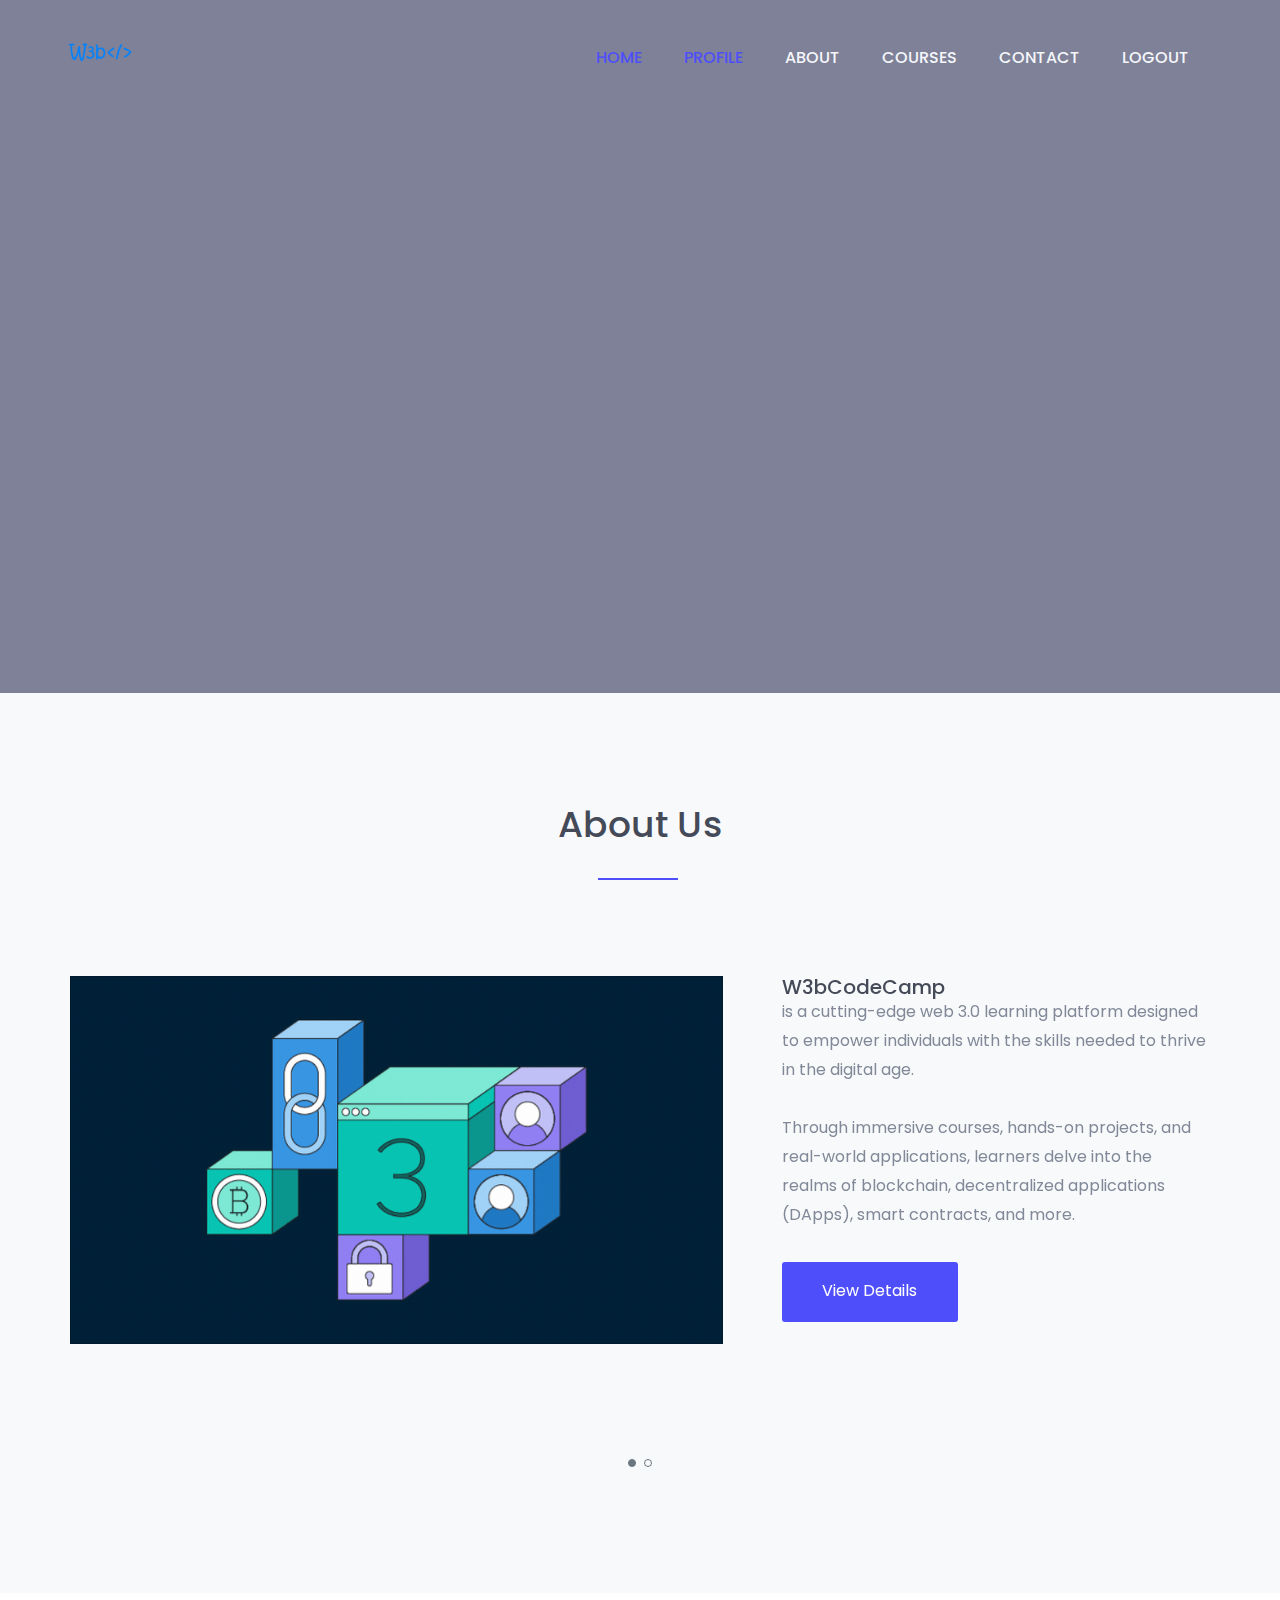
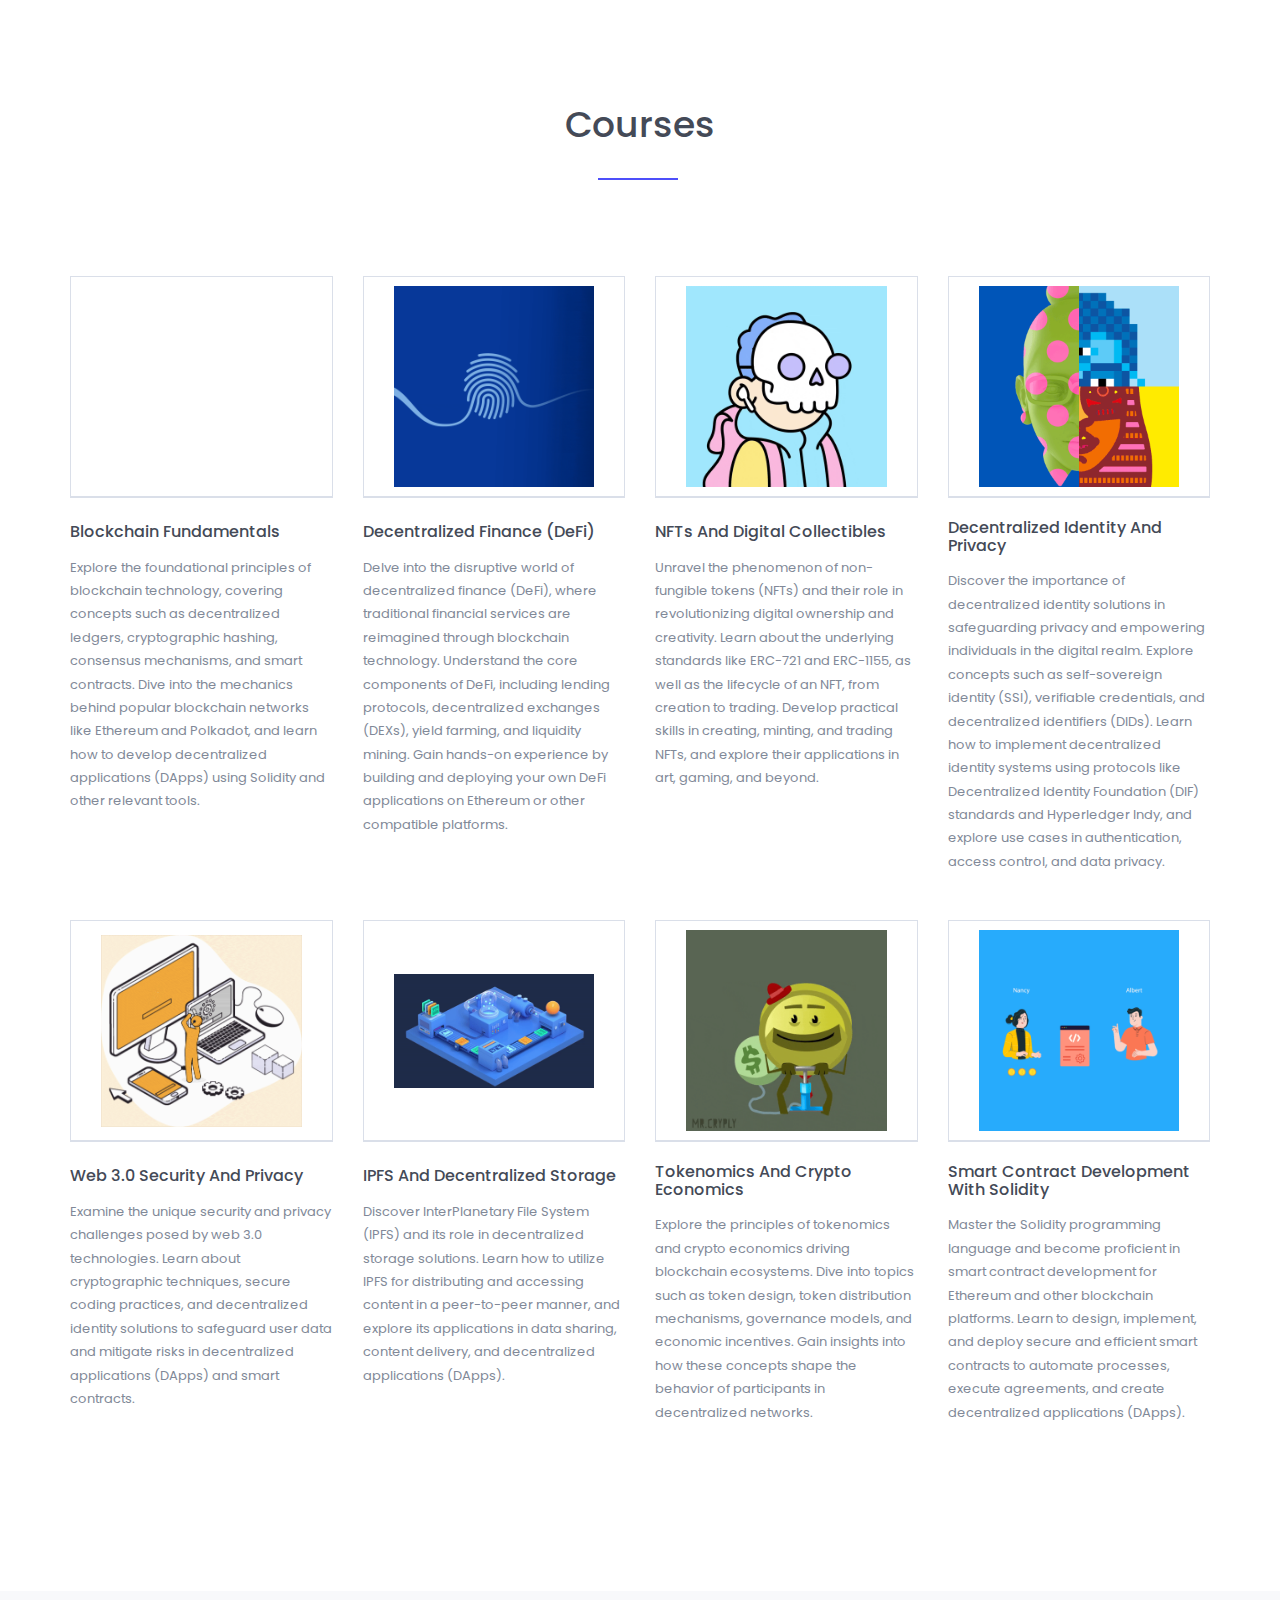
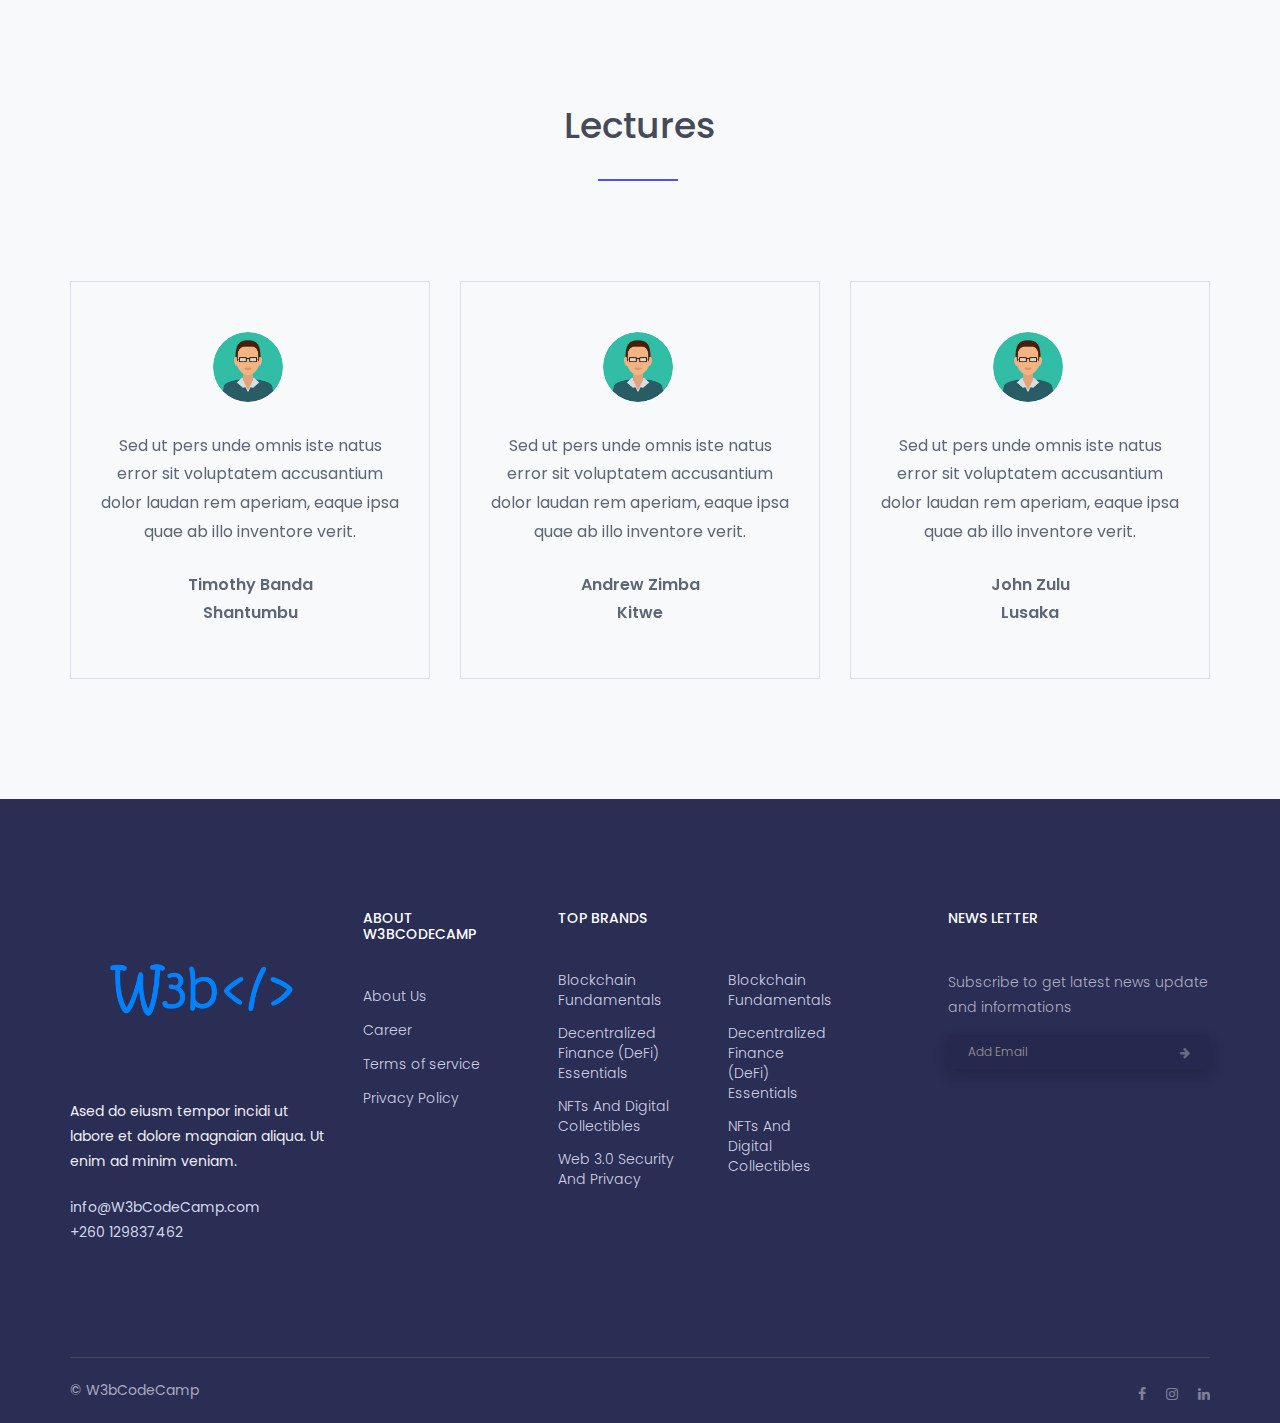
==== index.html @ 3a667bfb "first commit" ====
<!doctype html>
<html class="no-js" lang="en">

    <head>
        <!-- meta data -->
        <meta charset="utf-8">
        <meta http-equiv="X-UA-Compatible" content="IE=edge">
        <meta name="viewport" content="width=device-width, initial-scale=1">
        <!-- The above 3 meta tags *must* come first in the head; any other head content must come *after* these tags -->

        <!--font-family-->
		<link href="https://fonts.googleapis.com/css?family=Poppins:100,100i,200,200i,300,300i,400,400i,500,500i,600,600i,700,700i,800,800i,900,900i" rel="stylesheet">

		<link href="https://fonts.googleapis.com/css?family=Rufina:400,700" rel="stylesheet">
        
        <!-- title of site -->
        <title>CarVilla</title>

        <!-- For favicon png -->
		<link rel="shortcut icon" type="image/icon" href="assets/logo/favicon.png"/>
       
        <!--font-awesome.min.css-->
        <link rel="stylesheet" href="assets/css/font-awesome.min.css">

        <!--linear icon css-->
		<link rel="stylesheet" href="assets/css/linearicons.css">

        <!--flaticon.css-->
		<link rel="stylesheet" href="assets/css/flaticon.css">

		<!--animate.css-->
        <link rel="stylesheet" href="assets/css/animate.css">

        <!--owl.carousel.css-->
        <link rel="stylesheet" href="assets/css/owl.carousel.min.css">
		<link rel="stylesheet" href="assets/css/owl.theme.default.min.css">
		
        <!--bootstrap.min.css-->
        <link rel="stylesheet" href="assets/css/bootstrap.min.css">
		
		<!-- bootsnav -->
		<link rel="stylesheet" href="assets/css/bootsnav.css" >	
        
        <!--style.css-->
        <link rel="stylesheet" href="assets/css/style.css">
        
        <!--responsive.css-->
        <link rel="stylesheet" href="assets/css/responsive.css">

    </head>
	
	<body>
	
		<div id="loading">
			<img src="images/load.gif" alt="Loading Spinner">
		  </div>
		  <div id="content" style="display:none;">

		<!--welcome-hero start -->
		<section id="home" class="welcome-hero">

			<!-- top-area Start -->
			<div class="top-area">
				<div class="header-area">
					<!-- Start Navigation -->
				    <nav class="navbar navbar-default bootsnav  navbar-sticky navbar-scrollspy"  data-minus-value-desktop="70" data-minus-value-mobile="55" data-speed="1000">

				        <div class="container">

				            <!-- Start Header Navigation -->
				            <div class="navbar-header">
				                <button type="button" class="navbar-toggle" data-toggle="collapse" data-target="#navbar-menu">
				                    <i class="fa fa-bars"></i>
				                </button>
				                <a class="navbar-brand" href="index.html"><img src="images/Logo.png" style="width:90px; position: relative; bottom: 20px;"></a>

				            </div><!--/.navbar-header-->
				            <!-- End Header Navigation -->

				            <!-- Collect the nav links, forms, and other content for toggling -->
				            <div class="collapse navbar-collapse menu-ui-design" id="navbar-menu">
				                <ul class="nav navbar-nav navbar-right" data-in="fadeInDown" data-out="fadeOutUp">
				                    <li class=" scroll active"><a href="#home">Home</a></li>
				                    <li class=" scroll active"><a href="#">Profile</a></li>
									<li class="scroll"><a href="#about">About</a></li>
				                    <li class="scroll"><a href="#courses">Courses</a></li>
				                    <li class="scroll"><a href="#contact">Contact</a></li>
				                    <li class="scroll"><a href="#">Logout</a></li>
				                </ul><!--/.nav -->
				            </div><!-- /.navbar-collapse -->
				        </div><!--/.container-->
				    </nav><!--/nav-->
				    <!-- End Navigation -->
				</div><!--/.header-area-->
			    <div class="clearfix"></div>

			</div><!-- /.top-area-->
			<!-- top-area End -->

			<div class="container">
				<div class="welcome-hero-txt">
					<h2>Welcome to W3bCodeCamp</h2>
					<p>
					 your gateway to mastering web 3.0 technologies. Dive into the future of the internet with our immersive courses and hands-on projects. Get ready to unlock your potential and shape the digital landscape of tomorrow!
					</p>
					<button class="welcome-btn" onclick="window.location.href='#'">contact us</button>
				</div>
			</div>

			
		</section><!--/.welcome-hero-->
		<!--welcome-hero end -->

		

		<!--about us start -->
		<section id="about" class="new-cars">
			<div class="container">
				<div class="section-header">
					<h2>About Us</h2>
				</div><!--/.section-header-->
				<div class="new-cars-content">
					<div class="owl-carousel owl-theme" id="new-cars-carousel">
						<div class="new-cars-item">
							<div class="single-new-cars-item">
								<div class="row">
									<div class="col-md-7 col-sm-12">
										<div class="new-cars-img">
											<img src="images/block.gif" alt="img"/>
										</div><!--/.new-cars-img-->
									</div>
									<div class="col-md-5 col-sm-12">
										<div class="new-cars-txt">
											<h2>W3bCodeCamp</h2>
											<p>
												is a cutting-edge web 3.0 learning platform designed to empower individuals with the skills needed to thrive in the digital age.  
											</p>
											<p class="new-cars-para2">
											Through immersive courses, hands-on projects, and real-world applications, learners delve into the realms of blockchain, decentralized applications (DApps), smart contracts, and more.
											</p>
											<button class="welcome-btn new-cars-btn" onclick="window.location.href='#'">
												view details
											</button>
										</div><!--/.about-txt-->	
									</div><!--/.col-->
								</div><!--/.row-->
							</div><!--/.about-item-->
						</div><!--/.about-item-->
						<div class="new-cars-item">
							<div class="single-new-cars-item">
								<div class="row">
									<div class="col-md-7 col-sm-12">
										<div class="new-cars-img">
											<img src="images/info.gif" alt="img"/>
										</div><!--/.new-cars-img-->
									</div>
									<div class="col-md-5 col-sm-12">
										<div class="new-cars-txt">
											<h2><a href="#">W3bCodeCamp</a></h2>
											<p>
												Our interactive approach fosters creativity, critical thinking, and collaboration, enabling students to master the technologies shaping the future of the internet. 	
											</p>
											<p class="new-cars-para2">
												Join us at W3bCodeCamp and embark on a transformative journey towards becoming a proficient web 3.0 developer."	
											</p>
											<button class="welcome-btn new-cars-btn" onclick="window.location.href='#'">
												view details
											</button>
										</div><!--/.new-cars-txt-->	
									</div><!--/.col-->
								</div><!--/.row-->	
							</div><!--/.single-new-cars-item-->
						</div><!--/.new-cars-item-->
						
				</div><!--/.new-cars-content-->
			</div><!--/.container-->

		</section><!--/.new-cars-->
		<!--about end -->

		<!--featured-cars start -->
		<section id="courses" class="featured-cars">
			<div class="container">
				<div class="section-header">
					<h2>Courses</h2>
				</div><!--/.section-header-->
				<div class="featured-cars-content">
					<div class="row">
						<div class="col-lg-3 col-md-4 col-sm-6">
							<div class="single-featured-cars">
								<div class="featured-img-box">
									<div class="featured-cars-img">
										<img src="images/blockchain.gif" alt="">
									</div>
									
								</div>
								<div class="featured-cars-txt">
									<h2><a href="#">Blockchain Fundamentals</a></h2>
									<!-- <h3>k2000</h3> -->
									<p>
										Explore the foundational principles of blockchain technology, covering concepts such as decentralized ledgers, cryptographic hashing, consensus mechanisms, and smart contracts. Dive into the mechanics behind popular blockchain networks like Ethereum and Polkadot, and learn how to develop decentralized applications (DApps) using Solidity and other relevant tools.
									</p>
								</div>
							</div>
						</div>
						<div class="col-lg-3 col-md-4 col-sm-6">
							<div class="single-featured-cars">
								<div class="featured-img-box">
									<div class="featured-cars-img">
										<img src="images/fin.gif" alt="cars">
									</div>
								</div>
								<div class="featured-cars-txt">
									<h2><a href="#">Decentralized Finance (DeFi)</a></h2>
									<!-- <h3>k2000</h3> -->
									<p>
										Delve into the disruptive world of decentralized finance (DeFi), where traditional financial services are reimagined through blockchain technology. Understand the core components of DeFi, including lending protocols, decentralized exchanges (DEXs), yield farming, and liquidity mining. Gain hands-on experience by building and deploying your own DeFi applications on Ethereum or other compatible platforms.
									</p>
								</div>
							</div>
						</div>
						<div class="col-lg-3 col-md-4 col-sm-6">
							<div class="single-featured-cars">
								<div class="featured-img-box">
									<div class="featured-cars-img">
										<img src="images/giphy.gif" alt="">
									</div>
									
								</div>
								<div class="featured-cars-txt">
									<h2><a href="#">NFTs and Digital Collectibles</a></h2>
									<!-- <h3>k1250</h3> -->
									<p>
										Unravel the phenomenon of non-fungible tokens (NFTs) and their role in revolutionizing digital ownership and creativity. Learn about the underlying standards like ERC-721 and ERC-1155, as well as the lifecycle of an NFT, from creation to trading. Develop practical skills in creating, minting, and trading NFTs, and explore their applications in art, gaming, and beyond.
									</p>
								</div>
							</div>
						</div>
						<div class="col-lg-3 col-md-4 col-sm-6">
							<div class="single-featured-cars">
								<div class="featured-img-box">
									<div class="featured-cars-img">
										<img src="images/identity.gif" alt="">
									</div>
									
								</div>
								<div class="featured-cars-txt">
									<h2><a href="#">Decentralized Identity and Privacy</a></h2>
									<!-- <h3>k900</h3> -->
									<p>
										Discover the importance of decentralized identity solutions in safeguarding privacy and empowering individuals in the digital realm. Explore concepts such as self-sovereign identity (SSI), verifiable credentials, and decentralized identifiers (DIDs). Learn how to implement decentralized identity systems using protocols like Decentralized Identity Foundation (DIF) standards and Hyperledger Indy, and explore use cases in authentication, access control, and data privacy.
									</p>
								</div>
							</div>
						</div>
					</div>
					<div class="row">
						<div class="col-lg-3 col-md-4 col-sm-6">
							<div class="single-featured-cars">
								<div class="featured-img-box">
									<div class="featured-cars-img">
										<img src="images/websec.gif" alt="">
									</div>
								</div>
								<div class="featured-cars-txt">
									<h2><a href="#">Web 3.0 Security and Privacy</a></h2>
									<!-- <h3>k2000</h3> -->
									<p>
										Examine the unique security and privacy challenges posed by web 3.0 technologies. Learn about cryptographic techniques, secure coding practices, and decentralized identity solutions to safeguard user data and mitigate risks in decentralized applications (DApps) and smart contracts.
									</p>
								</div>
							</div>
						</div>
						<div class="col-lg-3 col-md-4 col-sm-6">
							<div class="single-featured-cars">
								<div class="featured-img-box">
									<div class="featured-cars-img">
										<img src="images/storage.gif" alt="">
									</div>
									</div>
								<div class="featured-cars-txt">
									<h2><a href="#">IPFS and Decentralized Storage</a></h2>
									<!-- <h3>k4800</h3> -->
									<p>
										Discover InterPlanetary File System (IPFS) and its role in decentralized storage solutions. Learn how to utilize IPFS for distributing and accessing content in a peer-to-peer manner, and explore its applications in data sharing, content delivery, and decentralized applications (DApps).
									</p>
								</div>
							</div>
						</div>
						<div class="col-lg-3 col-md-4 col-sm-6">
							<div class="single-featured-cars">
								<div class="featured-img-box">
									<div class="featured-cars-img">
										<img src="images/tok.gif" alt="">
									</div>
			
								</div>
								<div class="featured-cars-txt">
									<h2><a href="#">Tokenomics and Crypto Economics</a></h2>
									<!-- <h3>k4000</h3> -->
									<p>
										Explore the principles of tokenomics and crypto economics driving blockchain ecosystems. Dive into topics such as token design, token distribution mechanisms, governance models, and economic incentives. Gain insights into how these concepts shape the behavior of participants in decentralized networks.
									</p>
								</div>
							</div>
						</div>
						<div class="col-lg-3 col-md-4 col-sm-6">
							<div class="single-featured-cars">
								<div class="featured-img-box">
									<div class="featured-cars-img">
										<img src="images/smart.gif" alt="">
									</div>
					
								</div>
								<div class="featured-cars-txt">
									<h2><a href="#">Smart Contract Development with Solidity</a></h2>
									<!-- <h3>k700</h3> -->
									<p>
										Master the Solidity programming language and become proficient in smart contract development for Ethereum and other blockchain platforms. Learn to design, implement, and deploy secure and efficient smart contracts to automate processes, execute agreements, and create decentralized applications (DApps).
									</p>
								</div>
							</div>
						</div>
					</div>
				</div>
			</div><!--/.container-->

		</section><!--/.featured-cars-->
		<!--featured-cars end -->

		<!-- clients-say strat -->
		<section id="clients-say"  class="clients-say">
			<div class="container">
				<div class="section-header">
					<h2>Lectures</h2>
				</div><!--/.section-header-->
				<div class="row">
					<div class="owl-carousel testimonial-carousel">
						<div class="col-sm-3 col-xs-12">
							<div class="single-testimonial-box">
								<div class="testimonial-description">
									<div class="testimonial-info">
										<div class="testimonial-img">
											<img src="images/dummy_teacher.jpg" alt="" />
										</div><!--/.testimonial-img-->
									</div><!--/.testimonial-info-->
									<div class="testimonial-comment">
										<p>
											Sed ut pers unde omnis iste natus error sit voluptatem accusantium dolor laudan rem aperiam, eaque ipsa quae ab illo inventore verit. 
										</p>
									</div><!--/.testimonial-comment-->
									<div class="testimonial-person">
										<h2><a href="#">Timothy Banda</a></h2>
										<h4>Shantumbu</h4>
									</div><!--/.testimonial-person-->
								</div><!--/.testimonial-description-->
							</div><!--/.single-testimonial-box-->
						</div><!--/.col-->
						<div class="col-sm-3 col-xs-12">
							<div class="single-testimonial-box">
								<div class="testimonial-description">
									<div class="testimonial-info">
										<div class="testimonial-img">
											<img src="images/dummy_teacher.jpg" alt="" />
										</div><!--/.testimonial-img-->
									</div><!--/.testimonial-info-->
									<div class="testimonial-comment">
										<p>
											Sed ut pers unde omnis iste natus error sit voluptatem accusantium dolor laudan rem aperiam, eaque ipsa quae ab illo inventore verit. 
										</p>
									</div><!--/.testimonial-comment-->
									<div class="testimonial-person">
										<h2><a href="#">Andrew Zimba</a></h2>
										<h4>Kitwe</h4>
									</div><!--/.testimonial-person-->
								</div><!--/.testimonial-description-->
							</div><!--/.single-testimonial-box-->
						</div><!--/.col-->
						<div class="col-sm-3 col-xs-12">
							<div class="single-testimonial-box">
								<div class="testimonial-description">
									<div class="testimonial-info">
										<div class="testimonial-img">
											<img src="images/dummy_teacher.jpg" alt="" />
										</div><!--/.testimonial-img-->
									</div><!--/.testimonial-info-->
									<div class="testimonial-comment">
										<p>
											Sed ut pers unde omnis iste natus error sit voluptatem accusantium dolor laudan rem aperiam, eaque ipsa quae ab illo inventore verit. 
										</p>
									</div><!--/.testimonial-comment-->
									<div class="testimonial-person">
										<h2><a href="#">john Zulu</a></h2>
										<h4>Lusaka</h4>
									</div><!--/.testimonial-person-->
								</div><!--/.testimonial-description-->
							</div><!--/.single-testimonial-box-->
						</div><!--/.col-->
					</div><!--/.testimonial-carousel-->
				</div><!--/.row-->
			</div><!--/.container-->

		</section><!--/.clients-say-->	
		<!-- clients-say end -->

		
		<!--blog start -->
		<section id="blog" class="blog"></section><!--/.blog-->
		<!--blog end -->

		<!--contact start-->
		<footer id="contact"  class="contact">
			<div class="container">
				<div class="footer-top">
					<div class="row">
						<div class="col-md-3 col-sm-6">
							<div class="single-footer-widget">
								<div class="footer-logo">
									<a href="index.html"><img src="images/Logo.png" alt=""></a>
								</div>
								<p>
									Ased do eiusm tempor incidi ut labore et dolore magnaian aliqua. Ut enim ad minim veniam.
								</p>
								<div class="footer-contact">
									<p>info@W3bCodeCamp.com</p>
									<p>+260 129837462</p>
								</div>
							</div>
						</div>
						<div class="col-md-2 col-sm-6">
							<div class="single-footer-widget">
								<h2>about W3bCodeCamp</h2>
								<ul>
									<li><a href="#">about us</a></li>
									<li><a href="#">career</a></li>
									<li><a href="#">terms <span> of service</span></a></li>
									<li><a href="#">privacy policy</a></li>
								</ul>
							</div>
						</div>
						<div class="col-md-3 col-xs-12">
							<div class="single-footer-widget">
								<h2>top brands</h2>
								<div class="row">
									<div class="col-md-7 col-xs-6">
										<ul>
											<li><a href="#">Blockchain Fundamentals</a></li>
											<li><a href="#">Decentralized Finance (DeFi) Essentials</a></li>
											<li><a href="#">NFTs and Digital Collectibles</a></li>
											<li><a href="#">Web 3.0 Security and Privacy</a></li>
											
										</ul>
									</div>
									<div class="col-md-5 col-xs-6">
										<ul>
											<li><a href="#">Blockchain Fundamentals</a></li>
											<li><a href="#">Decentralized Finance (DeFi) Essentials</a></li>
											<li><a href="#">NFTs and Digital Collectibles</a></li>
											
										</ul>
									</div>
								</div>
							</div>
						</div>
						<div class="col-md-offset-1 col-md-3 col-sm-6">
							<div class="single-footer-widget">
								<h2>news letter</h2>
								<div class="footer-newsletter">
									<p>
										Subscribe to get latest news  update and informations
									</p>
								</div>
								<div class="hm-foot-email">
									<div class="foot-email-box">
										<input type="text" class="form-control" placeholder="Add Email">
									</div><!--/.foot-email-box-->
									<div class="foot-email-subscribe">
										<span><i class="fa fa-arrow-right"></i></span>
									</div><!--/.foot-email-icon-->
								</div><!--/.hm-foot-email-->
							</div>
						</div>
					</div>
				</div>
				<div class="footer-copyright">
					<div class="row">
						<div class="col-sm-6">
							<p>
								&copy; W3bCodeCamp
							</p><!--/p-->
						</div>
						<div class="col-sm-6">
							<div class="footer-social">
								<a href="#"><i class="fa fa-facebook"></i></a>	
								<a href="#"><i class="fa fa-instagram"></i></a>
								<a href="#"><i class="fa fa-linkedin"></i></a>
								
									
							</div>
						</div>
					</div>
				</div><!--/.footer-copyright-->
			</div><!--/.container-->

			<div id="scroll-Top">
				<div class="return-to-top">
					<i class="fa fa-angle-up " id="scroll-top" data-toggle="tooltip" data-placement="top" title="" data-original-title="Back to Top" aria-hidden="true"></i>
				</div>
				
			</div><!--/.scroll-Top-->
			
        </footer><!--/.contact-->
		<!--contact end-->
		  </div>


		
		<!-- Include all js compiled plugins (below), or include individual files as needed -->
		<script src="assets/js/app.js"></script>
		<script src="assets/js/jquery.js"></script>
        
        <!--modernizr.min.js-->
        <script src="https://cdnjs.cloudflare.com/ajax/libs/modernizr/2.8.3/modernizr.min.js"></script>
		
		<!--bootstrap.min.js-->
        <script src="assets/js/bootstrap.min.js"></script>
		
		<!-- bootsnav js -->
		<script src="assets/js/bootsnav.js"></script>

		<!--owl.carousel.js-->
        <script src="assets/js/owl.carousel.min.js"></script>

		<script src="https://cdnjs.cloudflare.com/ajax/libs/jquery-easing/1.4.1/jquery.easing.min.js"></script>

        <!--Custom JS-->
        <script src="assets/js/custom.js"></script>
        
    </body>
	
</html>
---- assets/css/linearicons.css ----
@font-face {
	font-family: 'Linearicons-Free';
	src:url('../fonts/Linearicons-Free.eot?w118d');
	src:url('../fonts/Linearicons-Free.eot?#iefixw118d') format('embedded-opentype'),
		url('../fonts/Linearicons-Free.woff2?w118d') format('woff2'),
		url('../fonts/Linearicons-Free.woff?w118d') format('woff'),
		url('../fonts/Linearicons-Free.ttf?w118d') format('truetype'),
		url('../fonts/Linearicons-Free.svg?w118d#Linearicons-Free') format('svg');
	font-weight: normal;
	font-style: normal;
}

.lnr {
	font-family: 'Linearicons-Free';
	speak: none;
	font-style: normal;
	font-weight: normal;
	font-variant: normal;
	text-transform: none;
	line-height: 1;

	/* Better Font Rendering =========== */
	-webkit-font-smoothing: antialiased;
	-moz-osx-font-smoothing: grayscale;
}

.lnr-home:before {
	content: "\e800";
}
.lnr-apartment:before {
	content: "\e801";
}
.lnr-pencil:before {
	content: "\e802";
}
.lnr-magic-wand:before {
	content: "\e803";
}
.lnr-drop:before {
	content: "\e804";
}
.lnr-lighter:before {
	content: "\e805";
}
.lnr-poop:before {
	content: "\e806";
}
.lnr-sun:before {
	content: "\e807";
}
.lnr-moon:before {
	content: "\e808";
}
.lnr-cloud:before {
	content: "\e809";
}
.lnr-cloud-upload:before {
	content: "\e80a";
}
.lnr-cloud-download:before {
	content: "\e80b";
}
.lnr-cloud-sync:before {
	content: "\e80c";
}
.lnr-cloud-check:before {
	content: "\e80d";
}
.lnr-database:before {
	content: "\e80e";
}
.lnr-lock:before {
	content: "\e80f";
}
.lnr-cog:before {
	content: "\e810";
}
.lnr-trash:before {
	content: "\e811";
}
.lnr-dice:before {
	content: "\e812";
}
.lnr-heart:before {
	content: "\e813";
}
.lnr-star:before {
	content: "\e814";
}
.lnr-star-half:before {
	content: "\e815";
}
.lnr-star-empty:before {
	content: "\e816";
}
.lnr-flag:before {
	content: "\e817";
}
.lnr-envelope:before {
	content: "\e818";
}
.lnr-paperclip:before {
	content: "\e819";
}
.lnr-inbox:before {
	content: "\e81a";
}
.lnr-eye:before {
	content: "\e81b";
}
.lnr-printer:before {
	content: "\e81c";
}
.lnr-file-empty:before {
	content: "\e81d";
}
.lnr-file-add:before {
	content: "\e81e";
}
.lnr-enter:before {
	content: "\e81f";
}
.lnr-exit:before {
	content: "\e820";
}
.lnr-graduation-hat:before {
	content: "\e821";
}
.lnr-license:before {
	content: "\e822";
}
.lnr-music-note:before {
	content: "\e823";
}
.lnr-film-play:before {
	content: "\e824";
}
.lnr-camera-video:before {
	content: "\e825";
}
.lnr-camera:before {
	content: "\e826";
}
.lnr-picture:before {
	content: "\e827";
}
.lnr-book:before {
	content: "\e828";
}
.lnr-bookmark:before {
	content: "\e829";
}
.lnr-user:before {
	content: "\e82a";
}
.lnr-users:before {
	content: "\e82b";
}
.lnr-shirt:before {
	content: "\e82c";
}
.lnr-store:before {
	content: "\e82d";
}
.lnr-cart:before {
	content: "\e82e";
}
.lnr-tag:before {
	content: "\e82f";
}
.lnr-phone-handset:before {
	content: "\e830";
}
.lnr-phone:before {
	content: "\e831";
}
.lnr-pushpin:before {
	content: "\e832";
}
.lnr-map-marker:before {
	content: "\e833";
}
.lnr-map:before {
	content: "\e834";
}
.lnr-location:before {
	content: "\e835";
}
.lnr-calendar-full:before {
	content: "\e836";
}
.lnr-keyboard:before {
	content: "\e837";
}
.lnr-spell-check:before {
	content: "\e838";
}
.lnr-screen:before {
	content: "\e839";
}
.lnr-smartphone:before {
	content: "\e83a";
}
.lnr-tablet:before {
	content: "\e83b";
}
.lnr-laptop:before {
	content: "\e83c";
}
.lnr-laptop-phone:before {
	content: "\e83d";
}
.lnr-power-switch:before {
	content: "\e83e";
}
.lnr-bubble:before {
	content: "\e83f";
}
.lnr-heart-pulse:before {
	content: "\e840";
}
.lnr-construction:before {
	content: "\e841";
}
.lnr-pie-chart:before {
	content: "\e842";
}
.lnr-chart-bars:before {
	content: "\e843";
}
.lnr-gift:before {
	content: "\e844";
}
.lnr-diamond:before {
	content: "\e845";
}
.lnr-linearicons:before {
	content: "\e846";
}
.lnr-dinner:before {
	content: "\e847";
}
.lnr-coffee-cup:before {
	content: "\e848";
}
.lnr-leaf:before {
	content: "\e849";
}
.lnr-paw:before {
	content: "\e84a";
}
.lnr-rocket:before {
	content: "\e84b";
}
.lnr-briefcase:before {
	content: "\e84c";
}
.lnr-bus:before {
	content: "\e84d";
}
.lnr-car:before {
	content: "\e84e";
}
.lnr-train:before {
	content: "\e84f";
}
.lnr-bicycle:before {
	content: "\e850";
}
.lnr-wheelchair:before {
	content: "\e851";
}
.lnr-select:before {
	content: "\e852";
}
.lnr-earth:before {
	content: "\e853";
}
.lnr-smile:before {
	content: "\e854";
}
.lnr-sad:before {
	content: "\e855";
}
.lnr-neutral:before {
	content: "\e856";
}
.lnr-mustache:before {
	content: "\e857";
}
.lnr-alarm:before {
	content: "\e858";
}
.lnr-bullhorn:before {
	content: "\e859";
}
.lnr-volume-high:before {
	content: "\e85a";
}
.lnr-volume-medium:before {
	content: "\e85b";
}
.lnr-volume-low:before {
	content: "\e85c";
}
.lnr-volume:before {
	content: "\e85d";
}
.lnr-mic:before {
	content: "\e85e";
}
.lnr-hourglass:before {
	content: "\e85f";
}
.lnr-undo:before {
	content: "\e860";
}
.lnr-redo:before {
	content: "\e861";
}
.lnr-sync:before {
	content: "\e862";
}
.lnr-history:before {
	content: "\e863";
}
.lnr-clock:before {
	content: "\e864";
}
.lnr-download:before {
	content: "\e865";
}
.lnr-upload:before {
	content: "\e866";
}
.lnr-enter-down:before {
	content: "\e867";
}
.lnr-exit-up:before {
	content: "\e868";
}
.lnr-bug:before {
	content: "\e869";
}
.lnr-code:before {
	content: "\e86a";
}
.lnr-link:before {
	content: "\e86b";
}
.lnr-unlink:before {
	content: "\e86c";
}
.lnr-thumbs-up:before {
	content: "\e86d";
}
.lnr-thumbs-down:before {
	content: "\e86e";
}
.lnr-magnifier:before {
	content: "\e86f";
}
.lnr-cross:before {
	content: "\e870";
}
.lnr-menu:before {
	content: "\e871";
}
.lnr-list:before {
	content: "\e872";
}
.lnr-chevron-up:before {
	content: "\e873";
}
.lnr-chevron-down:before {
	content: "\e874";
}
.lnr-chevron-left:before {
	content: "\e875";
}
.lnr-chevron-right:before {
	content: "\e876";
}
.lnr-arrow-up:before {
	content: "\e877";
}
.lnr-arrow-down:before {
	content: "\e878";
}
.lnr-arrow-left:before {
	content: "\e879";
}
.lnr-arrow-right:before {
	content: "\e87a";
}
.lnr-move:before {
	content: "\e87b";
}
.lnr-warning:before {
	content: "\e87c";
}
.lnr-question-circle:before {
	content: "\e87d";
}
.lnr-menu-circle:before {
	content: "\e87e";
}
.lnr-checkmark-circle:before {
	content: "\e87f";
}
.lnr-cross-circle:before {
	content: "\e880";
}
.lnr-plus-circle:before {
	content: "\e881";
}
.lnr-circle-minus:before {
	content: "\e882";
}
.lnr-arrow-up-circle:before {
	content: "\e883";
}
.lnr-arrow-down-circle:before {
	content: "\e884";
}
.lnr-arrow-left-circle:before {
	content: "\e885";
}
.lnr-arrow-right-circle:before {
	content: "\e886";
}
.lnr-chevron-up-circle:before {
	content: "\e887";
}
.lnr-chevron-down-circle:before {
	content: "\e888";
}
.lnr-chevron-left-circle:before {
	content: "\e889";
}
.lnr-chevron-right-circle:before {
	content: "\e88a";
}
.lnr-crop:before {
	content: "\e88b";
}
.lnr-frame-expand:before {
	content: "\e88c";
}
.lnr-frame-contract:before {
	content: "\e88d";
}
.lnr-layers:before {
	content: "\e88e";
}
.lnr-funnel:before {
	content: "\e88f";
}
.lnr-text-format:before {
	content: "\e890";
}
.lnr-text-format-remove:before {
	content: "\e891";
}
.lnr-text-size:before {
	content: "\e892";
}
.lnr-bold:before {
	content: "\e893";
}
.lnr-italic:before {
	content: "\e894";
}
.lnr-underline:before {
	content: "\e895";
}
.lnr-strikethrough:before {
	content: "\e896";
}
.lnr-highlight:before {
	content: "\e897";
}
.lnr-text-align-left:before {
	content: "\e898";
}
.lnr-text-align-center:before {
	content: "\e899";
}
.lnr-text-align-right:before {
	content: "\e89a";
}
.lnr-text-align-justify:before {
	content: "\e89b";
}
.lnr-line-spacing:before {
	content: "\e89c";
}
.lnr-indent-increase:before {
	content: "\e89d";
}
.lnr-indent-decrease:before {
	content: "\e89e";
}
.lnr-pilcrow:before {
	content: "\e89f";
}
.lnr-direction-ltr:before {
	content: "\e8a0";
}
.lnr-direction-rtl:before {
	content: "\e8a1";
}
.lnr-page-break:before {
	content: "\e8a2";
}
.lnr-sort-alpha-asc:before {
	content: "\e8a3";
}
.lnr-sort-amount-asc:before {
	content: "\e8a4";
}
.lnr-hand:before {
	content: "\e8a5";
}
.lnr-pointer-up:before {
	content: "\e8a6";
}
.lnr-pointer-right:before {
	content: "\e8a7";
}
.lnr-pointer-down:before {
	content: "\e8a8";
}
.lnr-pointer-left:before {
	content: "\e8a9";
}
---- assets/css/flaticon.css ----
/*
  	Flaticon icon font: Flaticon
  	Creation date: 23/05/2018 10:29
  	*/

@font-face {
  font-family: "Flaticon";
  src: url("../fonts/Flaticon.eot");
  src: url("../fonts/Flaticon.eot?#iefix") format("embedded-opentype"),
       url("../fonts/Flaticon.woff") format("woff"),
       url("../fonts/Flaticon.ttf") format("truetype"),
       url("../fonts/Flaticon.svg#Flaticon") format("svg");
  font-weight: normal;
  font-style: normal;
}

@media screen and (-webkit-min-device-pixel-ratio:0) {
  @font-face {
    font-family: "Flaticon";
    src: url("../fonts/Flaticon.svg#Flaticon") format("svg");
  }
}

[class^="flaticon-"]:before, [class*=" flaticon-"]:before,
[class^="flaticon-"]:after, [class*=" flaticon-"]:after {   
  font-family: Flaticon;
  font-size: 20px;
  font-style: normal;
  margin-left: 0px;
}

.flaticon-car-1:before { content: "\f100"; }
.flaticon-car-repair:before { content: "\f101"; }
.flaticon-car:before { content: "\f102"; }
.flaticon-arrow-down-angle:before { content: "\f103"; }
---- assets/css/bootsnav.css ----
/* ==============================================================

Template name : Bootsnav - Multi Purpose Header
Categorie : Bootstrap Menu in CSS
Author : adamnurdin01
Version : v.1.2
Created : 2016-06-02
Last update : 2016-10-19

============================================================== */

/* MEGAMENU STYLE
=================================*/
nav.bootsnav .dropdown.megamenu-fw {
    position: static;
}

nav.bootsnav .container {
    position: relative;
}

nav.bootsnav .megamenu-fw .dropdown-menu {
    left: auto;
}

nav.bootsnav .megamenu-content {
    padding: 15px;
    width: 100% !important;
}

nav.bootsnav .megamenu-content .title{
    margin-top: 0;
}

nav.bootsnav .dropdown.megamenu-fw .dropdown-menu {
    left: 0;
    right: 0;
}

/* Navbar
=================================*/
nav.navbar.bootsnav{
    margin-bottom: 0;
    -moz-border-radius: 0px;
    -webkit-border-radius: 0px;
    -o-border-radius: 0px;
    border-radius: 0px;
    background-color: #fff;
    border: none;
    border-bottom: solid 1px #e0e0e0;
    z-index: 9;
}

nav.navbar.bootsnav ul.nav > li > a{
    color: #6f6f6f;
    background-color: transparent;
    outline: none;
    margin-bottom: -2px;
}

nav.navbar.bootsnav ul.nav li.megamenu-fw > a:hover,
nav.navbar.bootsnav ul.nav li.megamenu-fw > a:focus,
nav.navbar.bootsnav ul.nav li.active > a:hover,
nav.navbar.bootsnav ul.nav li.active > a:focus,
nav.navbar.bootsnav ul.nav li.active > a{
    background-color: transparent;
}

nav.navbar.bootsnav .navbar-toggle{
    background-color: #fff;
    border: none;
    padding: 0;
    font-size: 18px;
    position: relative;
    top: 5px;
}

nav.navbar.bootsnav ul.nav .dropdown-menu .dropdown-menu{
    top: 0;
    left: 100%;
}

nav.navbar.bootsnav ul.nav ul.dropdown-menu > li > a{
    white-space:normal;
}


ul.menu-col{
    padding: 0;
    margin: 0;
    list-style: none;
}

ul.menu-col li a{
    color: #6f6f6f;
}

ul.menu-col li a:hover,
ul.menu-col li a:focus{
    text-decoration: none;
}

/* Navbar Full
=================================*/
nav.bootsnav.navbar-full{
    padding-bottom: 10px;
    padding-top: 10px;
}

nav.bootsnav.navbar-full .navbar-header{
    display: block;
    width: 100%;
}

nav.bootsnav.navbar-full .navbar-toggle{
    display: inline-block;
    margin-right: 0;
    position: relative;
    top: 0;
    font-size: 30px;
    -webkit-transition: all 1s ease-in-out;
	-moz-transition: all 1s ease-in-out;
	-o-transition: all 1s ease-in-out;
	-ms-transition: all 1s ease-in-out;
	transition: all 1s ease-in-out;
}

nav.bootsnav.navbar-full .navbar-collapse{
    position: fixed;
    width: 100%;
    height: 100% !important;
    top: 0;
    left: 0;
    padding: 0;
    display: none !important;
    z-index: 9;
}

nav.bootsnav.navbar-full .navbar-collapse.in{
    display: block !important;
}

nav.bootsnav.navbar-full .navbar-collapse .nav-full{
    overflow: auto;
}

nav.bootsnav.navbar-full .navbar-collapse .wrap-full-menu{
    display: table-cell;
    vertical-align: middle;
    background-color: #fff;
    overflow: auto;
}

nav.bootsnav.navbar-full .navbar-collapse .nav-full::-webkit-scrollbar {
    width: 0;
}

nav.bootsnav.navbar-full .navbar-collapse .nav-full::-moz-scrollbar {
    width: 0;
}

nav.bootsnav.navbar-full .navbar-collapse .nav-full::-ms-scrollbar {
    width: 0;
}

nav.bootsnav.navbar-full .navbar-collapse .nav-full::-o-scrollbar {
    width: 0;
}


nav.bootsnav.navbar-full .navbar-collapse ul.nav{
    display: block;
    width: 100%;
    overflow: auto;
}

nav.bootsnav.navbar-full .navbar-collapse ul.nav a:hover,
nav.bootsnav.navbar-full .navbar-collapse ul.nav a:focus,
nav.bootsnav.navbar-full .navbar-collapse ul.nav a{
    background-color: transparent;
}

nav.bootsnav.navbar-full .navbar-collapse ul.nav > li{
    float: none;
    display: block;
    text-align: center;
}

nav.bootsnav.navbar-full .navbar-collapse ul.nav > li > a{
    display: table;
    margin: auto;
    text-transform: uppercase;
    font-weight: bold;
    letter-spacing: 2px;
    font-size: 24px;
    padding: 10px 15px;
}

li.close-full-menu > a{
    padding-top: 0px;
    padding-bottom: 0px;
}

li.close-full-menu{
    padding-top: 30px;
    padding-bottom: 30px;
}

/* Atribute Navigation
=================================*/
.attr-nav{
    float: right;
    display: inline-block;
    margin-left: 13px;
    margin-right: -15px;
}

.attr-nav > ul{
    padding: 0;
    margin: 0 0 -7px 0;
    list-style: none;
    display: inline-block;
}

.attr-nav > ul > li{
    float: left;
    display: block;
}

.attr-nav > ul > li > a{
    color: #6f6f6f;
    display: block;
    padding: 28px 15px;
    position: relative;
}

.attr-nav > ul > li > a span.badge{
    position: absolute;
    top: 50%;
    margin-top: -15px;
    right: 5px;
    font-size: 10px;
    padding: 0;
    width: 15px;
    height: 15px;
    padding-top: 2px;
}

.attr-nav > ul > li.dropdown ul.dropdown-menu{
    -moz-border-radius: 0px;
    -webkit-border-radius: 0px;
    -o-border-radius: 0px;
    border-radius: 0px;
    -moz-box-shadow: 0px 0px 0px;
    -webkit-box-shadow: 0px 0px 0px;
    -o-box-shadow: 0px 0px 0px;
    box-shadow: 0px 0px 0px;
    border: solid 1px #e0e0e0;
}

ul.cart-list{
    padding: 0 !important;
    width: 250px !important;
}

ul.cart-list > li{
    position: relative;
    border-bottom: solid 1px #efefef;
    padding: 15px 15px 23px 15px !important;
}

ul.cart-list > li > a.photo{
    padding: 0 !important;
    margin-right: 15px;
    float: left;
    display: block;
    width: 50px;
    height: 50px;
    left: 15px;
    top: 15px;
}

ul.cart-list > li img{
    width: 50px;
    height: 50px;
    border: solid 1px #efefef;
}

ul.cart-list > li > h6{
    margin: 0;
}

ul.cart-list > li > h6 > a.photo{
    padding: 0 !important;
    display: block;
}

ul.cart-list > li > p{
    margin-bottom: 0;
}

ul.cart-list > li.total{
    background-color: #f5f5f5;
    padding-bottom: 15px !important;
}

ul.cart-list > li.total > .btn{
    display: inline-block;
    border-bottom: solid 1px #efefef;
}

ul.cart-list > li .price{
    font-weight: bold;
}

ul.cart-list > li.total > span{
    padding-top: 8px;
}

/* Top Search
=================================*/
.top-search{
    background-color: #333;
    padding: 10px 0;
    display: none;
}

.top-search input.form-control{
    background-color: transparent;
    border: none;
    -moz-box-shadow: 0px 0px 0px;
    -webkit-box-shadow: 0px 0px 0px;
    -o-box-shadow: 0px 0px 0px;
    box-shadow: 0px 0px 0px;
    color: #fff;
    height: 40px;
    padding: 0 15px;
}

.top-search .input-group-addon{
    background-color: transparent;
    border: none;
    color: #fff;
    padding-left: 0;
    padding-right: 0;
}

.top-search .input-group-addon.close-search{
    cursor: pointer;
}

/* Side Menu
=================================*/
body{
    -webkit-transition: all 0.3s ease-in-out;
	-moz-transition: all 0.3s ease-in-out;
	-o-transition: all 0.3s ease-in-out;
	-ms-transition: all 0.3s ease-in-out;
	transition: all 0.3s ease-in-out;
}

body.on-side{
    margin-left: -280px;
}

.side{
    position: fixed;
    overflow-y: auto;
    top: 0;
    right: -280px;
    width: 280px;
    padding: 25px 30px;
    height: 100%;
    display: block;
    background-color: #333;
    -webkit-transition: all 0.3s ease-in-out;
	-moz-transition: all 0.3s ease-in-out;
	-o-transition: all 0.3s ease-in-out;
	-ms-transition: all 0.3s ease-in-out;
	transition: all 0.3s ease-in-out;
    z-index: 9;
}

.side.on{
    right: 0;
}

.side .close-side{
    float: right;
    color: #fff;
    position: relative;
    z-index: 2;
    font-size: 16px;
}

.side .widget{
    position: relative;
    z-index: 1;
    margin-bottom: 25px;
}

.side .widget .title{
    color: #fff;
    margin-bottom: 15px;
}

.side .widget ul.link{
    padding: 0;
    margin: 0;
    list-style: none;
}

.side .widget ul.link li a{
    color: #9f9f9f;
    letter-spacing: 1px;
}

.side .widget ul.link li a:focus,
.side .widget ul.link li a:hover{
    color: #fff;
    text-decoration: none;
}

/* Share
=================================*/
nav.navbar.bootsnav .share{
    padding: 0 30px;
    margin-bottom: 30px;
}

nav.navbar.bootsnav .share ul{
    display: inline-block;
    padding: 0;
    margin: 0 0 -7px 0;
    list-style: none;
}

nav.navbar.bootsnav .share ul > li{
    float: left;
    display: block;
    margin-right: 5px;
}

nav.navbar.bootsnav .share ul > li > a{
    display: table-cell;
    vertical-align: middle;
    text-align: center;
    width: 35px;
    height: 35px;
    -moz-border-radius: 50%;
    -webkit-border-radius: 50%;
    -o-border-radius: 50%;
    border-radius: 50%;
    background-color: #cfcfcf;
    color: #fff;
}

/* Transparent
=================================*/
nav.navbar.bootsnav.navbar-fixed{
    position: fixed;
    display: block;
    width: 100%;
}

nav.navbar.bootsnav.no-background{
    -webkit-transition: all 1s ease-in-out;
	-moz-transition: all 1s ease-in-out;
	-o-transition: all 1s ease-in-out;
	-ms-transition: all 1s ease-in-out;
	transition: all 1s ease-in-out;
}

/* Navbar Sticky
=================================*/
.wrap-sticky{
    position: relative;
    -webkit-transition: all 0.3s ease-in-out;
	-moz-transition: all 0.3s ease-in-out;
	-o-transition: all 0.3s ease-in-out;
	-ms-transition: all 0.3s ease-in-out;
	transition: all 0.3s ease-in-out;
}

.wrap-sticky nav.navbar.bootsnav{
    position: absolute;
    width: 100%;
    left: 0;
    top: 0;
}

.wrap-sticky nav.navbar.bootsnav.sticked{
    position: fixed;
    -webkit-transition: all 0.2s ease-in-out;
	-moz-transition: all 0.2s ease-in-out;
	-o-transition: all 0.2s ease-in-out;
	-ms-transition: all 0.2s ease-in-out;
	transition: all 0.2s ease-in-out;
}

body.on-side .wrap-sticky nav.navbar.bootsnav.sticked{
    left: -280px;
}

/* Navbar Responsive
=================================*/
@media (min-width: 1024px) and (max-width:1400px) {
    body.wrap-nav-sidebar .wrapper .container{
        width: 100%;
        padding-left: 30px;
        padding-right: 30px;
    }
}

@media (min-width: 1024px) {
    /* General Navbar
    =================================*/
    nav.navbar.bootsnav ul.nav .dropdown-menu .dropdown-menu{
        margin-top: -2px;
    }

    nav.navbar.bootsnav ul.nav.navbar-right .dropdown-menu .dropdown-menu{
        left: -200px;
    }
    
    nav.navbar.bootsnav ul.nav > li > a{
        padding: 30px 15px;
        font-weight: 600;
    }
    
    nav.navbar.bootsnav ul.nav > li.dropdown > a.dropdown-toggle:after{
        font-family: 'FontAwesome';
        content: "\f0d7";
        margin-left: 5px;
        margin-top: 2px;
    }
    
    nav.navbar.bootsnav li.dropdown ul.dropdown-menu{
        -moz-box-shadow: 0px 0px 0px;
        -webkit-box-shadow: 0px 0px 0px;
        -o-box-shadow: 0px 0px 0px;
        box-shadow: 0px 0px 0px;
        -moz-border-radius: 0px;
        -webkit-border-radius: 0px;
        -o-border-radius: 0px;
        border-radius: 0px;
        padding: 0;
        width: 200px;
        background: #fff;
        border: solid 1px #e0e0e0;
        border-top: solid 5px;
    }
    
    nav.navbar.bootsnav li.dropdown ul.dropdown-menu > li a:hover,
    nav.navbar.bootsnav li.dropdown ul.dropdown-menu > li a:hover{
        background-color: transparent;
    }
    
    nav.navbar.bootsnav li.dropdown ul.dropdown-menu > li > a{
        padding: 10px 15px;
        border-bottom: solid 1px #eee;
        color: #6f6f6f;
    }
    
    nav.navbar.bootsnav li.dropdown ul.dropdown-menu > li:last-child > a{
        border-bottom: none;
    }
    
    nav.navbar.bootsnav ul.navbar-right li.dropdown ul.dropdown-menu li a{
        text-align: right;
    }
    
    nav.navbar.bootsnav li.dropdown ul.dropdown-menu li.dropdown > a.dropdown-toggle:before{
        font-family: 'FontAwesome';
        float: right;
        content: "\f105";
        margin-top: 0;
    }
    
    nav.navbar.bootsnav ul.navbar-right li.dropdown ul.dropdown-menu li.dropdown > a.dropdown-toggle:before{
        font-family: 'FontAwesome';
        float: left;
        content: "\f104";
        margin-top: 0;
    }
    
    nav.navbar.bootsnav li.dropdown ul.dropdown-menu ul.dropdown-menu{
        top: -3px;
    }
    
    nav.navbar.bootsnav ul.dropdown-menu.megamenu-content{
        padding: 0 15px !important;
    }
    
    nav.navbar.bootsnav ul.dropdown-menu.megamenu-content > li{
       padding: 25px 0 20px;
    }
    
    nav.navbar.bootsnav ul.dropdown-menu.megamenu-content.tabbed{
        padding: 0;
    }
    
    nav.navbar.bootsnav ul.dropdown-menu.megamenu-content.tabbed > li{
        padding: 0;
    }
    
    nav.navbar.bootsnav ul.dropdown-menu.megamenu-content .col-menu{
        padding: 0 30px;
        margin: 0 -0.5px;
        border-left: solid 1px #f0f0f0;
        border-right: solid 1px #f0f0f0;
    }
    
    nav.navbar.bootsnav ul.dropdown-menu.megamenu-content .col-menu:first-child{
        border-left: none;
    }
    
    nav.navbar.bootsnav ul.dropdown-menu.megamenu-content .col-menu:last-child{
        border-right: none;
    }
    
    nav.navbar.bootsnav ul.dropdown-menu.megamenu-content .content{
        display: none;
    }
    
    nav.navbar.bootsnav ul.dropdown-menu.megamenu-content .content ul.menu-col li a{
        text-align: left;
        padding: 5px 0;
        display: block;
        width: 100%;
        margin-bottom: 0;
        border-bottom: none;
        color: #6f6f6f;
    }
    
    nav.navbar.bootsnav.on ul.dropdown-menu.megamenu-content .content{
        display: block !important;
        height: auto !important;
    }
    
    /* Navbar Transparent
    =================================*/  
    nav.navbar.bootsnav.no-background{
        background-color: transparent;
        border: none;
    }
    
    nav.navbar.bootsnav.navbar-transparent .attr-nav{
        padding-left: 15px;
        margin-left: 30px;
    }
    
    nav.navbar.bootsnav.navbar-transparent.white{
        background-color: rgba(255,255,255,0.3);
        border-bottom: solid 1px #bbb;
    }
    
    nav.navbar.navbar-inverse.bootsnav.navbar-transparent.dark,
    nav.navbar.bootsnav.navbar-transparent.dark{
        background-color: rgba(0,0,0,0.3);
        border-bottom: solid 1px #555;
    }
    
    nav.navbar.bootsnav.navbar-transparent.white .attr-nav{
        border-left: solid 1px #bbb;
    }
    
    nav.navbar.navbar-inverse.bootsnav.navbar-transparent.dark .attr-nav,
    nav.navbar.bootsnav.navbar-transparent.dark .attr-nav{
        border-left: solid 1px #555;
    }
    
    nav.navbar.bootsnav.no-background.white .attr-nav > ul > li > a,
    nav.navbar.bootsnav.navbar-transparent.white .attr-nav > ul > li > a,
    nav.navbar.bootsnav.navbar-transparent.white ul.nav > li > a,
    nav.navbar.bootsnav.no-background.white ul.nav > li > a{
        color: #fff;
    }
    
    nav.navbar.bootsnav.navbar-transparent.dark .attr-nav > ul > li > a,
    nav.navbar.bootsnav.navbar-transparent.dark ul.nav > li > a{
        color: #eee;
    }
    
    nav.navbar.bootsnav.navbar-fixed.navbar-transparent .logo-scrolled,
    nav.navbar.bootsnav.navbar-fixed.no-background .logo-scrolled{
        display: none;
    }

    nav.navbar.bootsnav.navbar-fixed.navbar-transparent .logo-display,
    nav.navbar.bootsnav.navbar-fixed.no-background .logo-display{
        display: block;
    }

    nav.navbar.bootsnav.navbar-fixed .logo-display{
        display: none;
    }

    nav.navbar.bootsnav.navbar-fixed .logo-scrolled{
        display: block;
    }
    
    /* Atribute Navigation
    =================================*/    
    .attr-nav > ul > li.dropdown ul.dropdown-menu{
        margin-top: 0;
        margin-left: 55px;
        width: 250px;
        left: -250px;
    }
    
    /* Menu Center
    =================================*/
    nav.navbar.bootsnav.menu-center .container{
        position: relative;
    }
    
    nav.navbar.bootsnav.menu-center ul.nav.navbar-center{
        float:none;
        margin: 0 auto;
        display: table;
        table-layout: fixed;
    }
    
    nav.navbar.bootsnav.menu-center .navbar-header,
    nav.navbar.bootsnav.menu-center .attr-nav{
        position: absolute;
    }
    
    nav.navbar.bootsnav.menu-center .attr-nav{
        right: 15px;
    }
    
    /* Navbar Brand top
    =================================*/
    nav.bootsnav.navbar-brand-top .navbar-header{
        display: block;
        width: 100%;
        text-align: center;
    }
    
    nav.bootsnav.navbar-brand-top ul.nav > li.dropdown > ul.dropdown-menu{
        margin-top: 2px;
    }
    
    nav.bootsnav.navbar-brand-top ul.nav > li.dropdown.megamenu-fw > ul.dropdown-menu{
        margin-top: 0;
    }
    
    nav.bootsnav.navbar-brand-top .navbar-header .navbar-brand{
        display: inline-block;
        float: none;
        margin: 0;
    }
    
    nav.bootsnav.navbar-brand-top .navbar-collapse{
        text-align: center;
    }
    
    nav.bootsnav.navbar-brand-top ul.nav{
        display: inline-block;
        float: none;
        margin: 0 0 -5px 0;
    }
    
    /* Navbar Center
    =================================*/
    nav.bootsnav.brand-center .navbar-header{
        display: block;
        width: 100%;
        position: absolute;
        text-align: center;
        top: 0;
        left: 0;
    }
    
    nav.bootsnav.brand-center .navbar-brand{
        display: inline-block;
        float: none;
    }
    
    nav.bootsnav.brand-center .navbar-collapse{
        text-align: center;
        display: inline-block;
        padding-left: 0;
        padding-right: 0;
    }
    
    nav.bootsnav.brand-center ul.nav > li.dropdown > ul.dropdown-menu{
        margin-top: 2px;
    }
    
    nav.bootsnav.brand-center ul.nav > li.dropdown.megamenu-fw > ul.dropdown-menu{
        margin-top: 0;
    }
    
    nav.bootsnav.brand-center .navbar-collapse .col-half{
        width: 50%;
        float: left;
        display: block;
    }
    
    nav.bootsnav.brand-center .navbar-collapse .col-half.left{
        text-align: right;
        padding-right: 100px;
    }
    
    nav.bootsnav.brand-center .navbar-collapse .col-half.right{
        text-align: left;
        padding-left: 100px;
    }
    
    nav.bootsnav.brand-center ul.nav{
        float: none !important;
        margin-bottom: -5px !important;
        display: inline-block !important;
    }
    
    nav.bootsnav.brand-center ul.nav.navbar-right{
        margin: 0;
    }
    
    nav.bootsnav.brand-center.center-side .navbar-collapse .col-half.left{
        text-align: left;
        padding-right: 100px;
    }
    
    nav.bootsnav.brand-center.center-side .navbar-collapse .col-half.right{
        text-align: right;
        padding-left: 100px;
    }
    
    /* Navbar Sidebar
    =================================*/
    body.wrap-nav-sidebar .wrapper{
        padding-left: 260px; 
        overflow-x: hidden;
    }

    nav.bootsnav.navbar-sidebar{
        position: fixed;
        width: 260px;
        overflow: hidden;
        left: 0;
        padding: 0  0 0 0 !important;
        background: #fff;
        border-right: solid 1px #dfdfdf;
    }  
    
    nav.bootsnav.navbar-sidebar .scroller{
        width: 280px;
        overflow-y:auto;
        overflow-x: hidden;
    }

    nav.bootsnav.navbar-sidebar .container-fluid,
    nav.bootsnav.navbar-sidebar .container{
        padding: 0 !important;
    }

    nav.bootsnav.navbar-sidebar .navbar-header{
        float: none;
        display: block;
        width: 260px;
        padding: 10px 15px;
        margin: 10px 0 0 0 !important;
    }
    
    nav.bootsnav.navbar-sidebar .navbar-collapse{
        padding: 0 !important;
        width: 260px;
    }

    nav.bootsnav.navbar-sidebar ul.nav{
        float: none;
        display: block;
        width: 100%;
        padding: 0 15px !important;
        margin: 0 0 30px 0;
    }

    nav.bootsnav.navbar-sidebar ul.nav li{
        float: none !important;
    }
    
    nav.bootsnav.navbar-sidebar ul.nav > li > a{
        padding: 10px 15px;
        font-weight: bold;
    }
    
    nav.bootsnav.navbar-sidebar ul.nav > li.dropdown > a:after{
        float: right;
    }
    
    nav.bootsnav.navbar-sidebar ul.nav li.dropdown ul.dropdown-menu{
        left: 100%;
        top: 0;
        position: relative !important;
        left: 0 !important;
        width: 100% !important;
        height: auto !important;
        background-color: transparent;
        border: none !important;
        padding: 0;
        -moz-box-shadow: 0px 0px 0px;
        -webkit-box-shadow: 0px 0px 0px;
        -o-box-shadow: 0px 0px 0px;
        box-shadow: 0px 0px 0px;
    }
    
    nav.bootsnav.navbar-sidebar ul.nav .megamenu-content .col-menu{
        border: none !important;
    }
    
    nav.bootsnav.navbar-sidebar ul.nav > li.dropdown > ul.dropdown-menu{
        margin-bottom: 15px;
    }
    
    nav.bootsnav.navbar-sidebar ul.nav li.dropdown ul.dropdown-menu{
        padding-left: 0;
        float: none;
        margin-bottom: 0;
    }
    
    nav.bootsnav.navbar-sidebar ul.nav li.dropdown ul.dropdown-menu li a{
        padding:  5px 15px;
        color: #6f6f6f;
        border: none;
    }
    
    nav.bootsnav.navbar-sidebar ul.nav li.dropdown ul.dropdown-menu ul.dropdown-menu{
        padding-left: 15px;
        margin-top: 0;
    }
    
    nav.bootsnav.navbar-sidebar ul.nav li.dropdown ul.dropdown-menu li.dropdown > a:before{
        font-family: 'FontAwesome';
        content: "\f105";
        float: right;
    }
    
    nav.bootsnav.navbar-sidebar ul.nav li.dropdown.on ul.dropdown-menu li.dropdown.on > a:before{
        content: "\f107";
    }
    
    nav.bootsnav.navbar-sidebar ul.dropdown-menu.megamenu-content > li{
        padding: 0 !important;
    }
        
    nav.bootsnav.navbar-sidebar .dropdown .megamenu-content .col-menu{
        display: block;
        float: none !important;
        padding: 0;
        margin: 0;
        width: 100%;
    }
    
    nav.bootsnav.navbar-sidebar .dropdown .megamenu-content .col-menu .title{
        padding: 7px 0;
        text-transform: none;
        font-weight: 400;
        letter-spacing: 0px;
        margin-bottom: 0;
        cursor: pointer;
        color: #6f6f6f;
    }
    
    nav.bootsnav.navbar-sidebar .dropdown .megamenu-content .col-menu .title:before{
        font-family: 'FontAwesome';
        content: "\f105";
        float: right;
    }
    
    nav.bootsnav.navbar-sidebar .dropdown .megamenu-content .col-menu.on .title:before{
        content: "\f107";
    }
    
    nav.bootsnav.navbar-sidebar .dropdown .megamenu-content .col-menu{
        border: none;
    }
    
    nav.bootsnav.navbar-sidebar .dropdown .megamenu-content .col-menu .content{
        padding: 0 0 0 15px;
    }
    
    nav.bootsnav.navbar-sidebar .dropdown .megamenu-content .col-menu ul.menu-col li a{
        padding: 3px 0 !important;
    }
}

@media (max-width: 992px) {
    /* Navbar Responsive
    =================================*/ 
    nav.navbar.bootsnav .navbar-brand    {
        display: inline-block;
        float: none !important;
        margin: 0 !important;
    }
    
    nav.navbar.bootsnav .navbar-header {
        float: none;
        display: block;
        text-align: center;
        padding-left: 30px;
        padding-right: 30px;
    }
    
    nav.navbar.bootsnav .navbar-toggle {
        display: inline-block;
        float: left;
        margin-right: -200px;
        margin-top: 10px;
    }
    
    nav.navbar.bootsnav .navbar-collapse {
        border: none;   
        margin-bottom: 0;
    }
    
    nav.navbar.bootsnav.no-full .navbar-collapse{
        max-height: 350px;
        overflow-y: auto !important;
    }
    
    nav.navbar.bootsnav .navbar-collapse.collapse {
        display: none !important;
    }
    
    nav.navbar.bootsnav .navbar-collapse.collapse.in {
        display: block !important;
    }
    
    nav.navbar.bootsnav .navbar-nav {
        float: none !important;
        padding-left: 30px;
        padding-right: 30px;
        margin: 0px -15px;
    }
    
    nav.navbar.bootsnav .navbar-nav > li {
        float: none;
    }
    
    nav.navbar.bootsnav li.dropdown a.dropdown-toggle:before{
        font-family: 'FontAwesome';
        content: "\f105";
        float: right;
        font-size: 16px;
        margin-left: 10px;
    }
    
    nav.navbar.bootsnav li.dropdown.on > a.dropdown-toggle:before{
        content: "\f107";
    }
    
    nav.navbar.bootsnav .navbar-nav > li > a{
        display: block;
        width: 100%;
        border-bottom: solid 1px #e0e0e0;
        padding: 10px 0;
        border-top: solid 1px #e0e0e0;
        margin-bottom: -1px;
    }
    
    nav.navbar.bootsnav .navbar-nav > li:first-child > a{
        border-top: none;
    }
    
    nav.navbar.bootsnav ul.navbar-nav.navbar-left > li:last-child > ul.dropdown-menu{
        border-bottom: solid 1px #e0e0e0;
    }
    
    nav.navbar.bootsnav ul.nav li.dropdown li a.dropdown-toggle{
        float: none !important;
        position: relative;
        display: block;
        width: 100%;
    }
    
    nav.navbar.bootsnav ul.nav li.dropdown ul.dropdown-menu{
        width: 100%;
        position: relative !important;
        background-color: transparent;
        float: none;
        border: none;
        padding: 0 0 0 15px !important;
        margin: 0 0 -1px 0 !important;
        -moz-box-shadow: 0px 0px 0px;
        -webkit-box-shadow: 0px 0px 0px;
        -o-box-shadow: 0px 0px 0px;
        box-shadow: 0px 0px 0px;
        -moz-border-radius: 0px 0px 0px;
        -webkit-border-radius: 0px 0px 0px;
        -o-border-radius: 0px 0px 0px;
        border-radius: 0px 0px 0px;
    }
    
    nav.navbar.bootsnav ul.nav li.dropdown ul.dropdown-menu  > li > a{
        display: block;
        width: 100%;
        border-bottom: solid 1px #e0e0e0;
        padding: 10px 0;
        color: #6f6f6f;
    }
    
    nav.navbar.bootsnav ul.nav ul.dropdown-menu li a:hover,
    nav.navbar.bootsnav ul.nav ul.dropdown-menu li a:focus{
        background-color: transparent;
    }
    
    nav.navbar.bootsnav ul.nav ul.dropdown-menu ul.dropdown-menu{
        float: none !important;
        left: 0;
        padding: 0 0 0 15px;
        position: relative;
        background: transparent;
        width: 100%;
    }
    
    nav.navbar.bootsnav ul.nav ul.dropdown-menu li.dropdown.on > ul.dropdown-menu{
        display: inline-block;
        margin-top: -10px;
    }
    
    nav.navbar.bootsnav li.dropdown ul.dropdown-menu li.dropdown > a.dropdown-toggle:after{
        display: none;
    }
    
    nav.navbar.bootsnav .dropdown .megamenu-content .col-menu .title{
        padding: 10px 15px 10px 0;
        line-height: 24px;
        text-transform: none;
        font-weight: 400;
        letter-spacing: 0px;
        margin-bottom: 0;
        cursor: pointer;
        border-bottom: solid 1px #e0e0e0;
        color: #6f6f6f;
    }
    
    nav.navbar.bootsnav .dropdown .megamenu-content .col-menu ul > li > a{
        display: block;
        width: 100%;
        border-bottom: solid 1px #e0e0e0;
        padding: 8px 0;
    }
    
   nav.navbar.bootsnav .dropdown .megamenu-content .col-menu .title:before{
        font-family: 'FontAwesome';
        content: "\f105";
        float: right;
        font-size: 16px;
        margin-left: 10px;
       position: relative;
       right: -15px;
    }
    
    nav.navbar.bootsnav .dropdown .megamenu-content .col-menu:last-child .title{
        border-bottom: none;
    }
    
    nav.navbar.bootsnav .dropdown .megamenu-content .col-menu.on:last-child .title{
        border-bottom: solid 1px #e0e0e0;
    }
    
    nav.navbar.bootsnav .dropdown .megamenu-content .col-menu:last-child ul.menu-col li:last-child a{
        border-bottom: none;
    }
    
    nav.navbar.bootsnav .dropdown .megamenu-content .col-menu.on .title:before{
        content: "\f107";
    }
    
    nav.navbar.bootsnav .dropdown .megamenu-content .col-menu .content{
        padding: 0 0 0 15px;
    }
    
    nav.bootsnav.brand-center .navbar-collapse{
        display: block;
    }
    
    nav.bootsnav.brand-center ul.nav{
        margin-bottom: 0px !important;
    }
    
    nav.bootsnav.brand-center .navbar-collapse .col-half{
        width: 100%;
        float: none;
        display: block;
    }
    
    nav.bootsnav.brand-center .navbar-collapse .col-half.left{
        margin-bottom: 0;
    }
    
    nav.bootsnav .megamenu-content{
        padding: 0;
    }
    
    nav.bootsnav .megamenu-content .col-menu{
        padding-bottom: 0;
    }
    
    nav.bootsnav .megamenu-content .title{
        cursor: pointer;
        display: block;
        padding: 10px 15px;
        margin-bottom: 0;
        font-weight: normal;
    }
    
    nav.bootsnav .megamenu-content .content{
        display: none;
    }
    
    .attr-nav{
        position: absolute;
        right: 60px;
    }
    
    .attr-nav > ul{
        padding: 0;
        margin: 0 -15px -7px 0;
    }
    
    .attr-nav > ul > li > a{
        padding: 16px 15px 15px;
    }
    
    .attr-nav > ul > li.dropdown > a.dropdown-toggle:before{
        display: none;
    }
    
    .attr-nav > ul > li.dropdown ul.dropdown-menu{
        margin-top: 2px;
        margin-left: 55px;
        width: 250px;
        left: -250px;
        border-top: solid 5px;
    }
    
    .top-search .container{
        padding: 0 45px;
    }
    
    /* Navbar full Responsive
    =================================*/   
    nav.bootsnav.navbar-full ul.nav{
        margin-left: 0;
    }
    
    nav.bootsnav.navbar-full ul.nav > li > a{
        border: none;
    }
    
    nav.bootsnav.navbar-full .navbar-brand    {
        float: left !important;
        padding-left: 0;
    }
    
    nav.bootsnav.navbar-full .navbar-toggle {
        display: inline-block;
        float: right;
        margin-right: 0;
        margin-top: 10px;
    }
    
    nav.bootsnav.navbar-full .navbar-header {
        padding-left: 15px;
        padding-right: 15px;
    }
    
    /* Navbar Sidebar
    =================================*/ 
    nav.navbar.bootsnav.navbar-sidebar .share{
        padding: 30px 15px;
        margin-bottom: 0;
    }
    
    /* Tabs
    =================================*/ 
    nav.navbar.bootsnav .megamenu-content.tabbed{
        padding-left: 0 !mportant;
    }
    
    nav.navbar.bootsnav .tabbed > li{
        padding: 25px 0;
        margin-left: -15px !important;
    }
    
    /* Mobile Navigation
    =================================*/     
    body > .wrapper{
        -webkit-transition: all 0.3s ease-in-out;
        -moz-transition: all 0.3s ease-in-out;
        -o-transition: all 0.3s ease-in-out;
        -ms-transition: all 0.3s ease-in-out;
        transition: all 0.3s ease-in-out;
    }
    
    body.side-right > .wrapper{
        margin-left: 280px;
        margin-right: -280px !important;
    }
    
    nav.navbar.bootsnav.navbar-mobile .navbar-collapse{
        position: fixed;
        overflow-y: auto !important;
        overflow-x: hidden !important;
        display: block;
        background: #fff;
        z-index: 99;
        width: 280px;
        height: 100% !important;
        left: -280px;
        top: 0;
        padding: 0;
        -webkit-transition: all 0.3s ease-in-out;
        -moz-transition: all 0.3s ease-in-out;
        -o-transition: all 0.3s ease-in-out;
        -ms-transition: all 0.3s ease-in-out;
        transition: all 0.3s ease-in-out;
    }
    
    nav.navbar.bootsnav.navbar-mobile .navbar-collapse.in{
        left: 0;
    }
    
    nav.navbar.bootsnav.navbar-mobile ul.nav{
        width: 293px;
        padding-right: 0;
        padding-left: 15px;
    }
    
    nav.navbar.bootsnav.navbar-mobile ul.nav > li > a{
        padding: 15px 15px;
    }
    
    nav.navbar.bootsnav.navbar-mobile ul.nav ul.dropdown-menu > li > a{
        padding-right: 15px !important;
        padding-top: 15px !important;
        padding-bottom: 15px !important;
    }
    
    nav.navbar.bootsnav.navbar-mobile ul.nav ul.dropdown-menu .col-menu .title{
        padding-right: 30px !important;
        padding-top: 13px !important;
        padding-bottom: 13px !important;
    }
    
    nav.navbar.bootsnav.navbar-mobile ul.nav ul.dropdown-menu .col-menu ul.menu-col li a{
        padding-top: 13px !important;
        padding-bottom: 13px !important;
    }
    
    nav.navbar.bootsnav.navbar-mobile .navbar-collapse [class*=' col-'] {
        width: 100%;
    }
    
    nav.navbar.bootsnav.navbar-fixed .logo-scrolled{
        display: block !important;
    }

    nav.navbar.bootsnav.navbar-fixed .logo-display{
        display: none !important;
    }
    
    nav.navbar.bootsnav.navbar-mobile .tab-menu,
    nav.navbar.bootsnav.navbar-mobile .tab-content{
        width: 100%;
        display: block;
    }
}

@media (max-width: 767px) {
    nav.navbar.bootsnav .navbar-header {
        padding-left: 15px;
        padding-right: 15px;
    }
    
    nav.navbar.bootsnav .navbar-nav {
        padding-left: 15px;
        padding-right: 15px;
    }
    
    .attr-nav{
        right: 30px;
    }
    
    .attr-nav > ul{
        margin-right: -10px;
    }
    
    .attr-nav > ul > li > a{
        padding: 16px 10px 15px;
        padding-left: 0 !important;
    }
    
    .attr-nav > ul > li.dropdown ul.dropdown-menu{
        left: -275px;
    }
    
    .top-search .container{
        padding: 0 15px;
    }
    
    nav.bootsnav.navbar-full .navbar-collapse{
        left: 15px;
    }
    
    nav.bootsnav.navbar-full .navbar-header{
        padding-right: 0;
    }
    
    nav.bootsnav.navbar-full .navbar-toggle {
        margin-right: -15px;
    }
    
    nav.bootsnav.navbar-full ul.nav > li > a{
        font-size: 18px !important;
        line-height: 24px !important;
        padding: 5px 10px !important;
    }
    
    /* Navbar Sidebar
    =================================*/ 
    nav.navbar.bootsnav.navbar-sidebar .share{
        padding: 30px 15px !important;
    }
    
    /* Navbar Sidebar
    =================================*/ 
    nav.navbar.bootsnav.navbar-sidebar .share{
        padding: 30px 0 !important;
        margin-bottom: 0;
    }
    
    nav.navbar.bootsnav.navbar-mobile.navbar-sidebar .share{
        padding: 30px 15px !important;
        margin-bottom: 0;
    }
    
    /* Mobile Navigation
    =================================*/ 
    body.side-right > .wrapper{
        margin-left: 280px;
        margin-right: -280px !important;
    }
    
    nav.navbar.bootsnav.navbar-mobile .navbar-collapse{
        margin-left: 0;
    }
    
    nav.navbar.bootsnav.navbar-mobile ul.nav{
        margin-left: -15px;
    }
    
    nav.navbar.bootsnav.navbar-mobile ul.nav{
        border-top: solid 1px #fff;
    }
    
    li.close-full-menu{
        padding-top: 15px !important;
        padding-bottom: 15px !important;
    }
}

@media (min-width: 480px) and (max-width: 640px) {
    nav.bootsnav.navbar-full ul.nav{
        padding-top: 30px;
        padding-bottom: 30px;
    }
}
---- assets/css/style.css ----
*{
    padding: 0;
    margin: 0;
}

*{
	-webkit-box-sizing:border-box;
	-moz-box-sizing:border-box;
	-o-box-sizing:border-box;
	-ms-box-sizing:border-box;
	box-sizing:border-box;
}
body{
	font-family: 'Poppins', sans-serif;
	font-size:16px;
	color:#818998;
    text-transform:initial;
    max-width:1920px;
    margin:0 auto;
	overflow-x:hidden;
}


  
  #content {
    display: none;
  }
  

a,a:hover,a:active,a:focus {
	display:inline-block;
	text-decoration:none;
	color: #444a57;
	font-size:20px;
	padding:0;
    font-weight: 500;
    text-transform: capitalize;
}
h1,h2,h3,h4,h5,h6 { 
	margin: 0;
	color:#444a57;
    font-size: 20px;
    font-weight: 500;
    text-transform: capitalize;
}
p {
	margin: 0;
	color:#818998;
	font-size:16px;
    line-height: 1.8;
    text-transform: initial;
}
img{border:none;max-width:100%; height:auto;}
ul{
	padding: 0;
    margin: 0 auto;
    list-style: none;
}
ul li {
	list-style: none;
    display: inline-block;
	
}
select,input,textarea,button,.form-control{box-shadow:none;outline:0!important;}
button {background: transparent;border: 0;font-size: 16px;text-transform: capitalize;}

html,body{height: 100%;}

[placeholder]:focus::-webkit-input-placeholder {
  -webkit-transition: opacity 0.3s 0.3s ease; 
  -moz-transition: opacity 0.3s 0.3s ease; 
  -ms-transition: opacity 0.3s 0.3s ease; 
  -o-transition: opacity 0.3s 0.3s ease; 
  transition: opacity 0.3s 0.3s ease; 
  opacity: 0;
}
.owl-carousel {z-index: 0;}
/* section-header */
.section-header{
    position: relative;
    text-align: center;
}
.section-header h2{
    position: relative;
    font-size: 36px;
    font-weight: 500;
    padding-bottom: 35px;
}
.section-header h2:before {
    position: absolute;
    content: "";
    width: 80px;
    height: 2px;
    bottom: 0;
    left: 50%;
    margin-left: -42px;
    background: #4e4ffa;
}
.section-header p{color: #444a57;text-transform: capitalize;margin-bottom:10px;}
.section-header h2 span,.section-header p span{text-transform: lowercase;}

/* section-header */

/*=============Style css=========*/


/*-------------------------------------
        2. Top-area
--------------------------------------*/
nav.navbar.bootsnav {
    background-color: transparent;
    border-bottom: transparent;
}
.wrap-sticky nav.navbar.bootsnav.sticked {background-color: #000;box-shadow: 0 2px 5px rgba(0,0,0,.2);}

/*.navbar-brand*/
.navbar-header a.navbar-brand,.navbar-header a.navbar-brand:hover,.navbar-header a.navbar-brand:focus{
    display: inline-block;
    color: #fff;
    font-size: 24px;
    letter-spacing: 3px;
    font-family: 'Rufina', serif;
    font-weight: 700;
    padding: 45px 0px;
    text-transform:uppercase;
}
.navbar-header a.navbar-brand span{display: inline-block;color:#4e4ffa;text-transform:capitalize;}

.wrap-sticky nav.navbar.bootsnav.sticked .navbar-header a.navbar-brand,.wrap-sticky nav.navbar.bootsnav.sticked .navbar-header a.navbar-brand:hover,.wrap-sticky nav.navbar.bootsnav.sticked .navbar-header a.navbar-brand:focus {padding:30px 0px;}
/*.navbar-brand*/

/*.nav li*/
nav.navbar.bootsnav ul.nav > li > a {
    color: #f5f7fa;
    font-size: 16px;
    font-weight: 500;
    text-transform:uppercase;
    -webkit-transition: 0.3s linear; 
    -moz-transition: 0.3s linear; 
    -ms-transition: 0.3s linear; 
    -o-transition: 0.3s linear; 
    transition: 0.3s linear;
}
nav.navbar.bootsnav ul.nav > li > a {padding: 48px 21px;}
nav.navbar.bootsnav ul.nav > li > a:hover,nav.navbar.bootsnav ul.nav > li > a:focus{color:#4e4ffa;}
nav.navbar.bootsnav ul.nav > li.active>a {color: #4e4ffa;}

nav.navbar.bootsnav ul.nav > li.dropdown > a.dropdown-toggle:after {
    content: "";
}
nav.navbar.bootsnav ul.nav > li.dropdown span {
    font-size: 8px;
    margin-left: 15px;
}
.wrap-sticky nav.navbar.bootsnav.sticked ul.nav > li > a{padding:30px 25px;}
/*.nav li*/

/*.menu-ui-design*/
.menu-ui-design{overflow-y:scroll;height: 350px;}
.menu-ui-design::-webkit-scrollbar {
    width:5px;
}
.menu-ui-design::-webkit-scrollbar-track {
    -webkit-box-shadow: inset 0 0 8px #000;
}
.menu-ui-design::-webkit-scrollbar-thumb {
  background-color: #4e4ffa;
}
/*.menu-ui-design*/

/*.navbar-toggle */
nav.navbar.bootsnav .navbar-toggle {
    position: relative;
    background-color: transparent;
    border: 1px solid #4e4ffa;
    padding: 10px;
    top: 0;
}
nav.navbar.bootsnav .navbar-toggle i{color: #4e4ffa;}
/*.navbar-toggle */

/*-------------------------------------
        3.  Welcome-hero
--------------------------------------*/
.welcome-hero {
    position: relative;
    background:url(/images/people.gif)no-repeat;
    background-position: center;
    background-size: cover;
    z-index: 1;
}
.welcome-hero:before {
    position: absolute;
    content: "";
    top: 0;
    left: 0;
    width: 100%;
    height: 100%;
    background: rgba(42,45,84,.60);
}
.header-area{position: absolute;top:0;left:0;width: 100%;z-index: 99;}

/*.welcome-hero-txt*/
.welcome-hero-txt{text-align: center;padding:290px 0 372px;}
.welcome-hero-txt h2 {
    font-size: 42px;
    color: #fff;
    font-weight: 700;
    text-transform: uppercase;
    margin-bottom: 45px;
}
.welcome-hero-txt p {
    font-size: 18px;
    text-transform: initial;
    color: #fff;
    font-weight: 500;
    max-width: 735px;
    margin: 0 auto;
}
.welcome-btn {
    display: inline-block;
    width: 230px;
    height: 60px;
    background: #4e4ffa;
    color: #fff;
    border-radius: 3px;
    margin-top: 55px;
    -webkit-transition: .3s linear; 
    -moz-transition:.3s linear; 
    -ms-transition:.3s linear; 
    -o-transition:.3s linear;
    transition: .3s linear;
}
.welcome-btn:hover{
    background: #0102fa;
}
/*.welcome-hero-txt*/

/*-------------------------------------
        4. Model-Search
--------------------------------------*/
.model-search-content .col-sm-12 {padding: 0;}
.model-search-content {
    padding: 40px 0;
    background: #fff;
    box-shadow:0 10px 40px 0px rgba(38,40,64,.2);
    position: absolute;
    bottom: -150px;
    width: 100%;
    border-radius: 3px;
}

/*.single-model-search*/
.single-model-search{margin-bottom: 30px;}
.single-model-search:last-child {margin-bottom: 0;}

.single-model-search h2 {
    font-size: 16px;
    font-weight: 400;
    text-transform: capitalize;
    margin-bottom: 20px;
}
/*model-select-icon*/
.model-select-icon{
    position:relative;
}
.model-select-icon .form-control {
    outline: 0!important;
    box-shadow: none;
    border: 1px solid #f8f8f8;
    background: #f8f8f8;
    height: 60px;
}
.model-select-icon select {
    font-size: 16px;
    color: #888f9d;
    text-transform: capitalize;
}
.model-select-icon:after{
    position: absolute;
    content: "\f103";
    right: 0px;
    top: 0;
    font-size: 10px;
    color: #888f9d;
    background: #f8f8f8;
    height: 60px;
    line-height: 60px;
    width: 50px;
    text-align: center;
    font-family: "Flaticon";
    pointer-events: none;
    border: transparent;
}/*model-select-icon*/
.welcome-btn.model-search-btn {
    width: 160px;
    margin-top: 80px;
    margin-left: 53px;
}

/*.single-model-search*/

/*-------------------------------------
        5. Service 
--------------------------------------*/
.service { padding: 260px 0 87px;}

.single-service-item{
    text-align: center;
    padding:55px 30px 60px;
    border-radius: 3px;
    margin-bottom: 30px;
    border: 1px solid #dadfe9;
    -webkit-transition: .3s linear; 
    -moz-transition:.3s linear; 
    -ms-transition:.3s linear; 
    -o-transition:.3s linear;
    transition: .3s linear;
}

.single-service-icon {
    display: inline-block;
    color: #50616c;
}
.single-service-item h2 a {
    font-size:20px;
    margin: 35px 0 20px;
}
.single-service-item h2 a span {text-transform:  lowercase;}
.single-service-item p {padding-bottom: 35px;text-transform: initial;position: relative;}
.single-service-item p:before {
    position: absolute;
    content: "";
    width: 20px;
    height: 3px;
    background: #3030ea;
    bottom: 0;
    left: 50%;
    margin-left: -10px;
}

.single-service-icon [class^="flaticon-"]:before,.single-service-icon[class*=" flaticon-"]:before,.single-service-icon [class^="flaticon-"]:after,.single-service-icon [class*=" flaticon-"]:after {font-size:60px;}
.single-service-item:hover .single-service-icon [class^="flaticon-"]:before,.single-service-item:hover .single-service-icon [class*=" flaticon-"]:before,.single-service-item:hover .single-service-icon [class^="flaticon-"]:after,.single-service-item:hover .single-service-icon [class*=" flaticon-"]:after {color:#fff;}


.single-service-item:hover h2 a,.single-service-item:hover p{color: #fff;}
.single-service-item:hover  p:before {background: #fff;}
.single-service-item:hover{box-shadow: 0 12px 30px 0px rgba(0,1,193,.2);background: #4e4ffa;border: 1px solid #4e4ffa;}


/*-------------------------------------
        6. New-cars
--------------------------------------*/
.new-cars{
    background: #f8f9fb;
    padding:112px 0 120px;
}
.new-cars-content{padding-top:96px;}
/*.new-cars-txt*/
.new-cars-txt {margin-left: 29px;margin-bottom: 30px;}
.new-cars-txt h2 a {
    font-size:  30px;
    font-weight:  500;
    margin-bottom: 26px;
}
.new-cars-txt h2 a span {text-transform:  uppercase;}
.new-cars-para2 {margin-top: 30px;}
.welcome-btn.new-cars-btn {
    width: 176px;
    margin-top: 32px;
}
/*.new-cars-txt*/

/*.owl-dots */
.new-cars .owl-theme .owl-dots .owl-dot span {
    width: 8px;
    height: 8px;
    margin: 0px 4px;
    background: transparent;
    border: 1px solid #6a7781;
    border-radius: 50%;
}
.new-cars .owl-theme .owl-dots .owl-dot.active span,.new-cars .owl-theme .owl-dots .owl-dot:hover span {background: #6a7781;}
.new-cars .owl-theme .owl-nav.disabled+.owl-dots {margin-top: 62px;}
/*.owl-dots */

/*-------------------------------------
        7. Featured-cars
--------------------------------------*/
.featured-cars{
    padding:112px 0 120px;
}
.featured-cars-content{padding-top:96px;}

/*.single-featured-cars*/
.featured-img-box {
    border: 1px solid #dadfe9;
}
.featured-cars-img {
    display: flex;
    align-items: center;
    justify-content: center;
    padding: 0 30px;
    height: 220px;
    border-bottom: 1px solid #dadfe9;
}
.featured-model-info{padding:12px 7px;}
.featured-model-info p {
    font-size: 12px;
    color: #8c92a0;
    text-transform: capitalize;
}
.featured-mi-span{display: inline-block;margin:0 10px;}
.featured-hp-span{display: inline-block;margin-right: 10px;}
.featured-cars-txt{margin:21px 0 47px;}
.featured-cars-txt h2 a{font-size: 16px;margin-bottom: 15px;}
.featured-cars-txt h2 a span{text-transform: uppercase;}
.featured-cars-txt h3{margin-bottom: 10px;}
.featured-cars-txt h3,.featured-cars-txt p{font-size: 13px;}
/*.single-featured-cars*/

/*-------------------------------------       
        8. Clients-say 
--------------------------------------*/
.clients-say{padding:115px 0 80px;background: #f8f9fb;}

/*single-testimonial-box */
.single-testimonial-box  {
    padding: 50px 30px 57px;
    text-align: center;
    border: 1px solid #dadfe9;
    overflow-x: hidden;
    -webkit-transition: .3s; 
    -moz-transition:.3s; 
    -ms-transition:.3s; 
    -o-transition:.3s;
    transition: .3s;
}

/*testimonial-description*/
.clients-say .testimonial-carousel .col-sm-3,
.clients-say .testimonial-carousel .col-xs-12{
    width:100%;
    height:auto;
}
/* testimonial-info */
.testimonial-img {
    margin-right: 5px;
    border-radius:50%;
    -webkit-transition: .3s; 
    -moz-transition:.3s; 
    -ms-transition:.3s; 
    -o-transition:.3s;
    transition: .3s;
}
.testimonial-person h2 a,.testimonial-person h4 {
    font-size: 16px;
    color: #5e6778;
    font-weight: 600;
}
.testimonial-person h4{
    margin-top: 10px;
}/* testimonial-info */


/* testimonial-comment */
.testimonial-comment p {
    font-size: 16px;
    color: #5e6778;
    margin-top: 30px;
    margin-bottom: 25px;
}/* testimonial-comment */


/*testimonial-description*/
.single-testimonial-box:hover h2 a,.single-testimonial-box:hover h4, .single-testimonial-box:hover p{color: #fff;}
.single-testimonial-box:hover{
    background: #4e4ffa;
    border: 1px solid #4e4ffa;
    box-shadow: 0 12px 30px 0px rgba(0,1,193,.2);
}

/*owl carousel*/
.clients-say .owl-carousel .owl-stage {
    position: relative;
    padding: 100px 0 40px;
}
.clients-say .owl-carousel .owl-item img {
    display: block;
    width: 70px;
    height: 70px;
    border-radius:50%;
    margin:0 auto;
}
/*owl carousel*/

/*-------------------------------------
        9. Brand
--------------------------------------*/
.brand{
    padding: 120px 0;
}
.brand-area {
    position:relative;
}
.brand-area .item {
    padding: 0 40px 0;
}

.brand .brand-area .owl-carousel .owl-item img {
    display: block;
    width: 100%;
    height:72px;
    border-radius:0;
}
/*-------------------------------------
        10. Blog
--------------------------------------*/

/*-------------------------------------
        12. Contact
--------------------------------------*/
.contact {
    background: #2a2d54;
}
.footer-top {padding: 112px 0 72px;}

/*.footer-logo*/
.footer-logo a,.footer-logo a:hover,.footer-logo a:focus{
    display: inline-block;
    color: #fff;
    font-size: 24px;
    letter-spacing: 3px;
    font-family: 'Rufina', serif;
    font-weight: 700;
    text-transform:uppercase;
}
.single-footer-widget p {
    font-size: 14px;
    color: #eeeff6;
    max-width: 300px;
    margin:40px 0 20px;
}
.footer-contact p {
    margin: 0;
    color: #d1d7e9;
}
/*.footer-logo*/

.single-footer-widget {margin-bottom: 40px;}
.single-footer-widget h2 {
    font-size: 14px;
    color: #fff;
    text-transform: uppercase;
    margin-bottom: 43px;
}
.single-footer-widget ul li {
    display:  inherit;
    -webkit-transition: .5s; 
    -moz-transition:.5s; 
    -ms-transition:.5s; 
    -o-transition:.5s;
    transition: .5s;
}
.single-footer-widget ul li:hover{
    -webkit-transform:translateX(10px);
    -moz-transform:translateX(10px);
    -ms-transform:translateX(10px);
    -o-transform:translateX(10px);
    transform:translateX(10px);
}
.single-footer-widget ul li a {
    font-size:  14px;
    color:  #cfd0e3;
    font-weight:  300;
    padding-bottom: 13px;
}
.single-footer-widget ul li a span {text-transform: lowercase;}
.footer-newsletter p{
    color: #aeafc2;
    font-size: 14px;
    font-weight: 300;
    margin: 0 0 15px;
}
/*hm-foot-email*/
.hm-foot-email{position: relative;}
.foot-email-box .form-control {
    background:#26294d;
    display: block;
    padding: 15px 20px;
    outline:0!important;
    box-shadow:0 5px 15px rgba(0,0,0,.2);
    border:0;
}
.foot-email-box input[type="text"]{
    font-size: 12px;
    color: #666c81;
    font-weight: 300;
}
.foot-email-subscribe {
    position: absolute;
    top: 0;
    right: 0;
    width: 50px;
    height: 100%;
    background: transparent;
    color: #666c81;
    font-size: 12px;
    display: flex;
    align-items: center;
    justify-content: center;
}
.foot-email-box .form-control:hover{
    box-shadow:0 5px 15px rgba(0,0,0,.4);
}
/*hm-foot-email*/
/*.footer-copyright */
.footer-copyright {
    padding: 20px 0 17px;
    border-top: 1px solid #434859;
}
.footer-copyright p,.footer-copyright p a {
    color: #a8a9bf;
    font-size: 14px;
    font-weight: 400;
    text-transform: capitalize;
}
.footer-social{text-align: right;}
.footer-social a i {
    color: #fff;
    opacity: .40;
    font-size: 14px;
    margin-left: 16px;
    -webkit-transition: .3s; 
    -moz-transition:.3s; 
    -ms-transition:.3s; 
    -o-transition:.3s;
    transition: .3s;
}
.footer-social i:hover{opacity: .70;}
/*.footer-copyright */

/*===============================
    Scroll Top
===============================*/
#scroll-Top  .return-to-top {
    position: fixed;
    right: 30px;
    bottom: 30px;
    display: none;
    width: 40px;
    line-height: 40px;
    height: 40px;
    text-align: center;
    font-size: 20px;
    cursor: pointer;
    color: #fff;
    background:#4e4ffa;
	border:1px solid #4e4ffa;
	border-radius:50%;
	-webkit-transition: .5s; 
	-moz-transition:.5s; 
	-ms-transition:.5s; 
	-o-transition:.5s;
    transition: .5s;
	z-index: 2;
}
#scroll-Top  .return-to-top:hover {
    background:#fff;
    color: #4e4ffa;
	border:1px solid #4e4ffa;
}

#scroll-Top  .return-to-top i{
    position:relative;
    bottom:0;

}

#scroll-Top  .return-to-top i{
    position: relative;
    animation-name: example;
    animation-direction: alternate;
    animation-iteration-count: infinite;
    animation-duration:1s;
}
@keyframes example {
    0%   {bottom:0px;}
    100%  {bottom:7px;}
}
/*========================Thank you=================
---- assets/css/responsive.css ----
@media screen and (max-width:1680px){

}/*max-width:1680px*/
@media screen and (max-width:1440px){
	.welcome-hero-txt {padding: 268px 0px 122px;}
	.model-search-content {position: relative;bottom: 0;top: 100px;}
}/*max-width:1440px*/

@media screen and (max-width:1199px){
	.welcome-hero-txt h2{font-size: 40px;}
	.welcome-btn.model-search-btn {margin-left: 28px;}
	.featured-cars-img {padding: 0 10px;}
}/*max-width:1199px*/

@media screen and (max-width:1024px){

}/*max-width:1024px*/

@media screen and (max-width:1008px){

}/*max-width:1008px*/

@media screen and (max-width:992px){
	nav.navbar.bootsnav .navbar-collapse.collapse.in {padding-bottom: 30px;}
	nav.navbar.bootsnav {background-color:#000;}
	.wrap-sticky nav.navbar.bootsnav.sticked ul.nav > li > a {padding: 18px 0px;}
	nav.navbar.bootsnav .navbar-brand {padding: 25px;}
	nav.navbar.bootsnav ul.nav > li > a {padding: 15px 0px;border: transparent;}
}/*max-width:992px*/

@media screen and (max-width:991px){
	.welcome-hero-txt h2 {line-height: 1.6;}

	.model-search-content .col-sm-12 {padding: 0 40px;}
	.single-model-search:last-child {margin-bottom: 30px;}
	.welcome-btn.model-search-btn {margin: 0;}

	.single-new-cars-item {max-width: 450px; margin: 0 auto;}
	.new-cars-txt {margin: 30px 0;}
}/*max-width:991px*/

@media screen and (max-width:768px){
    
}/*max-width:768px*/

@media screen and (max-width:767px){
	.single-service-item {max-width: 350px;margin: 30px auto;}
	.single-featured-cars {max-width: 350px;margin: 0 auto;}
	.footer-social {text-align: left;}
	.footer-social a i {margin-right: 16px;margin-left: 0;}
	.hm-foot-email {max-width: 300px;}
}/*max-width:767px*/

@media screen and (max-width: 660px){

}/*max-width:660px*/

@media screen and (max-width: 640px){
	.single-testimonial-box {max-width: 350px;margin: 0 auto;}
}/*max-width:640px*/

@media screen and (max-width: 580px){

}/*max-width:580px*/

@media screen and (max-width: 540px){

}/*max-width:540px*/

@media screen and (max-width: 480px){
	.welcome-hero h2 {font-size: 30px;}
	.single-model-search h2 {font-size:16px;}
}/*max-width:480px*/

@media screen and (max-width: 440px){
	.welcome-hero-txt h2,{font-size: 24px;line-height: 1.5;}
	
}/*max-width:400px*/

@media screen and (max-width: 399px){
	.testimonial-carousel .col-sm-3, .testimonial-carousel .col-xs-12 {width: 260px;}
	.single-service-item h2 a {line-height: 1.5;}
	.section-header h2 {font-size: 30px;}
}/*max-width:399px*/

@media screen and (max-width:350px){
	nav.navbar.bootsnav .navbar-toggle {margin-right: -25px;left:-10px;}
	nav.navbar.bootsnav .navbar-brand {padding:25px 0;font-size: 20px;}
	.wrap-sticky nav.navbar.bootsnav.sticked .navbar-header a.navbar-brand, .wrap-sticky nav.navbar.bootsnav.sticked .navbar-header a.navbar-brand:hover,.wrap-sticky nav.navbar.bootsnav.sticked .navbar-header a.navbar-brand:focus {padding: 25px 0px;}
}/*max-width:350px*/

@media screen and  (max-width: 320px){
	
}/*max-width:320px*/
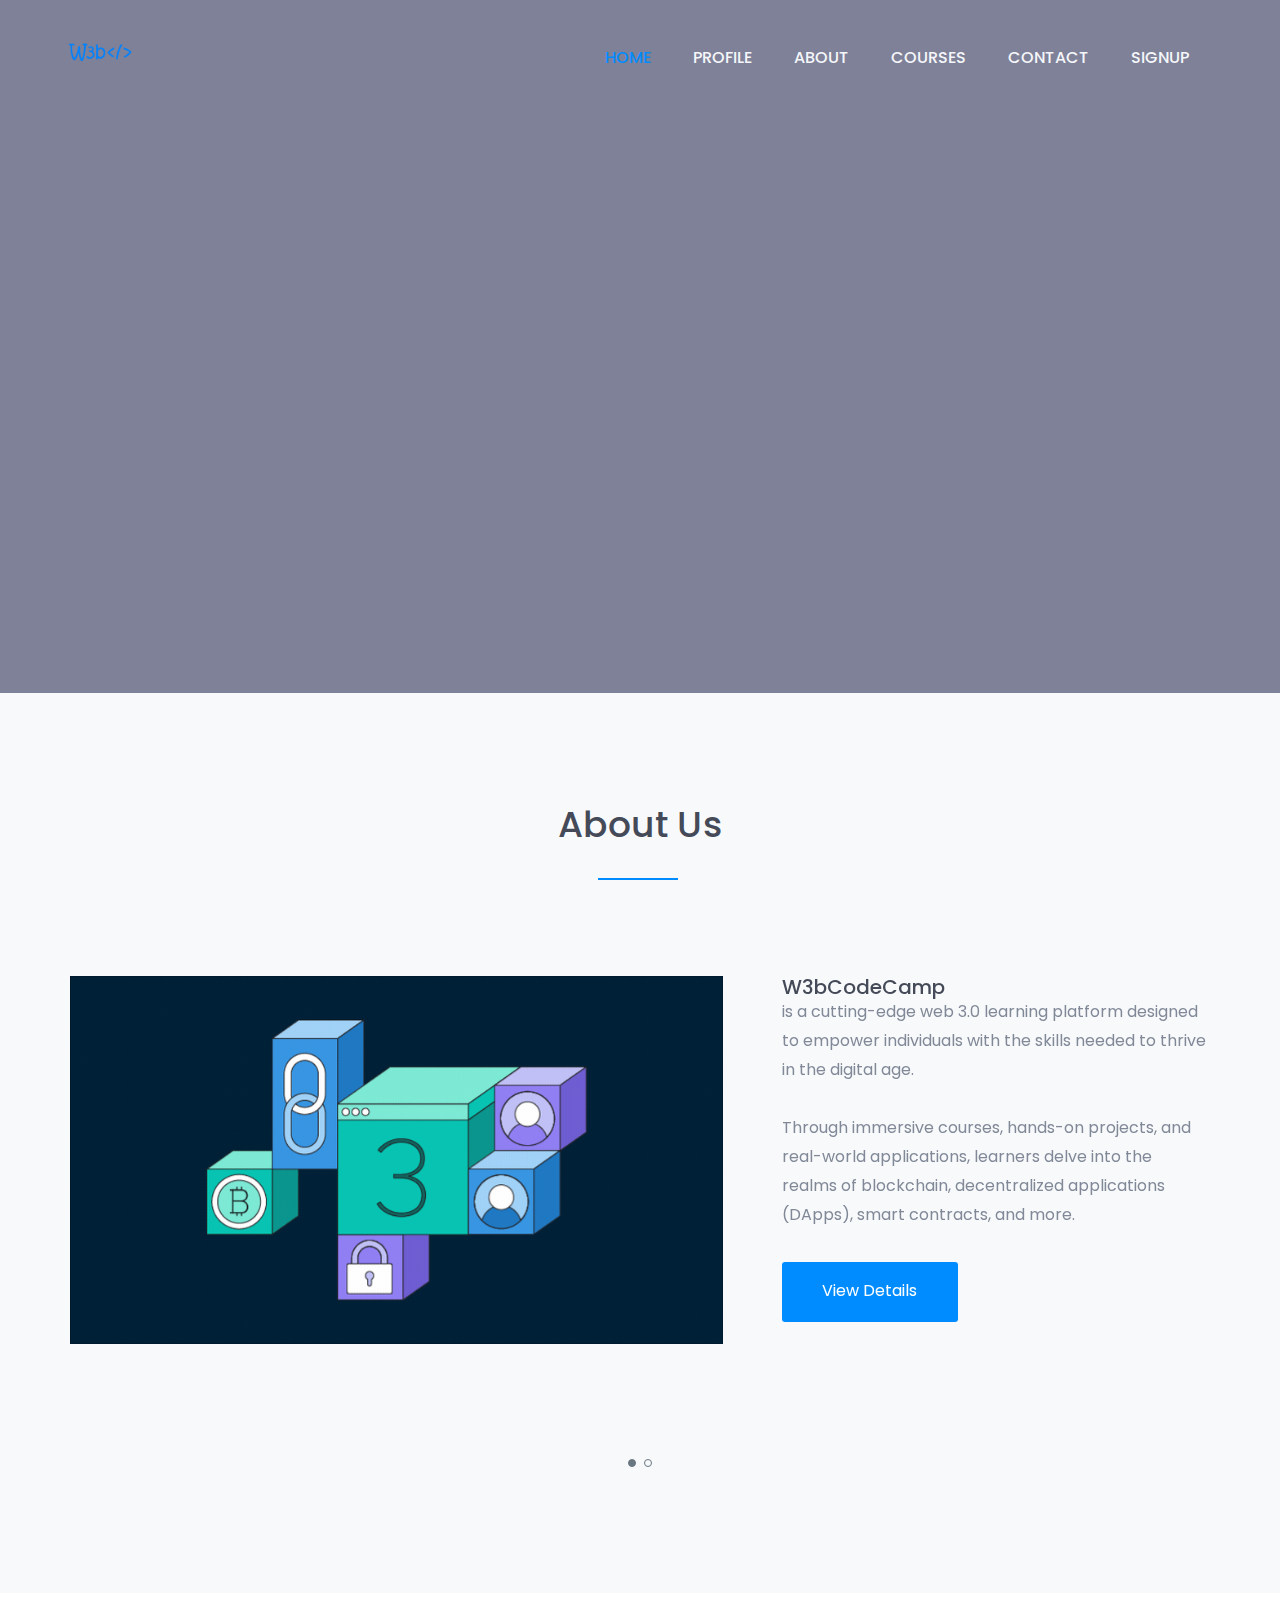
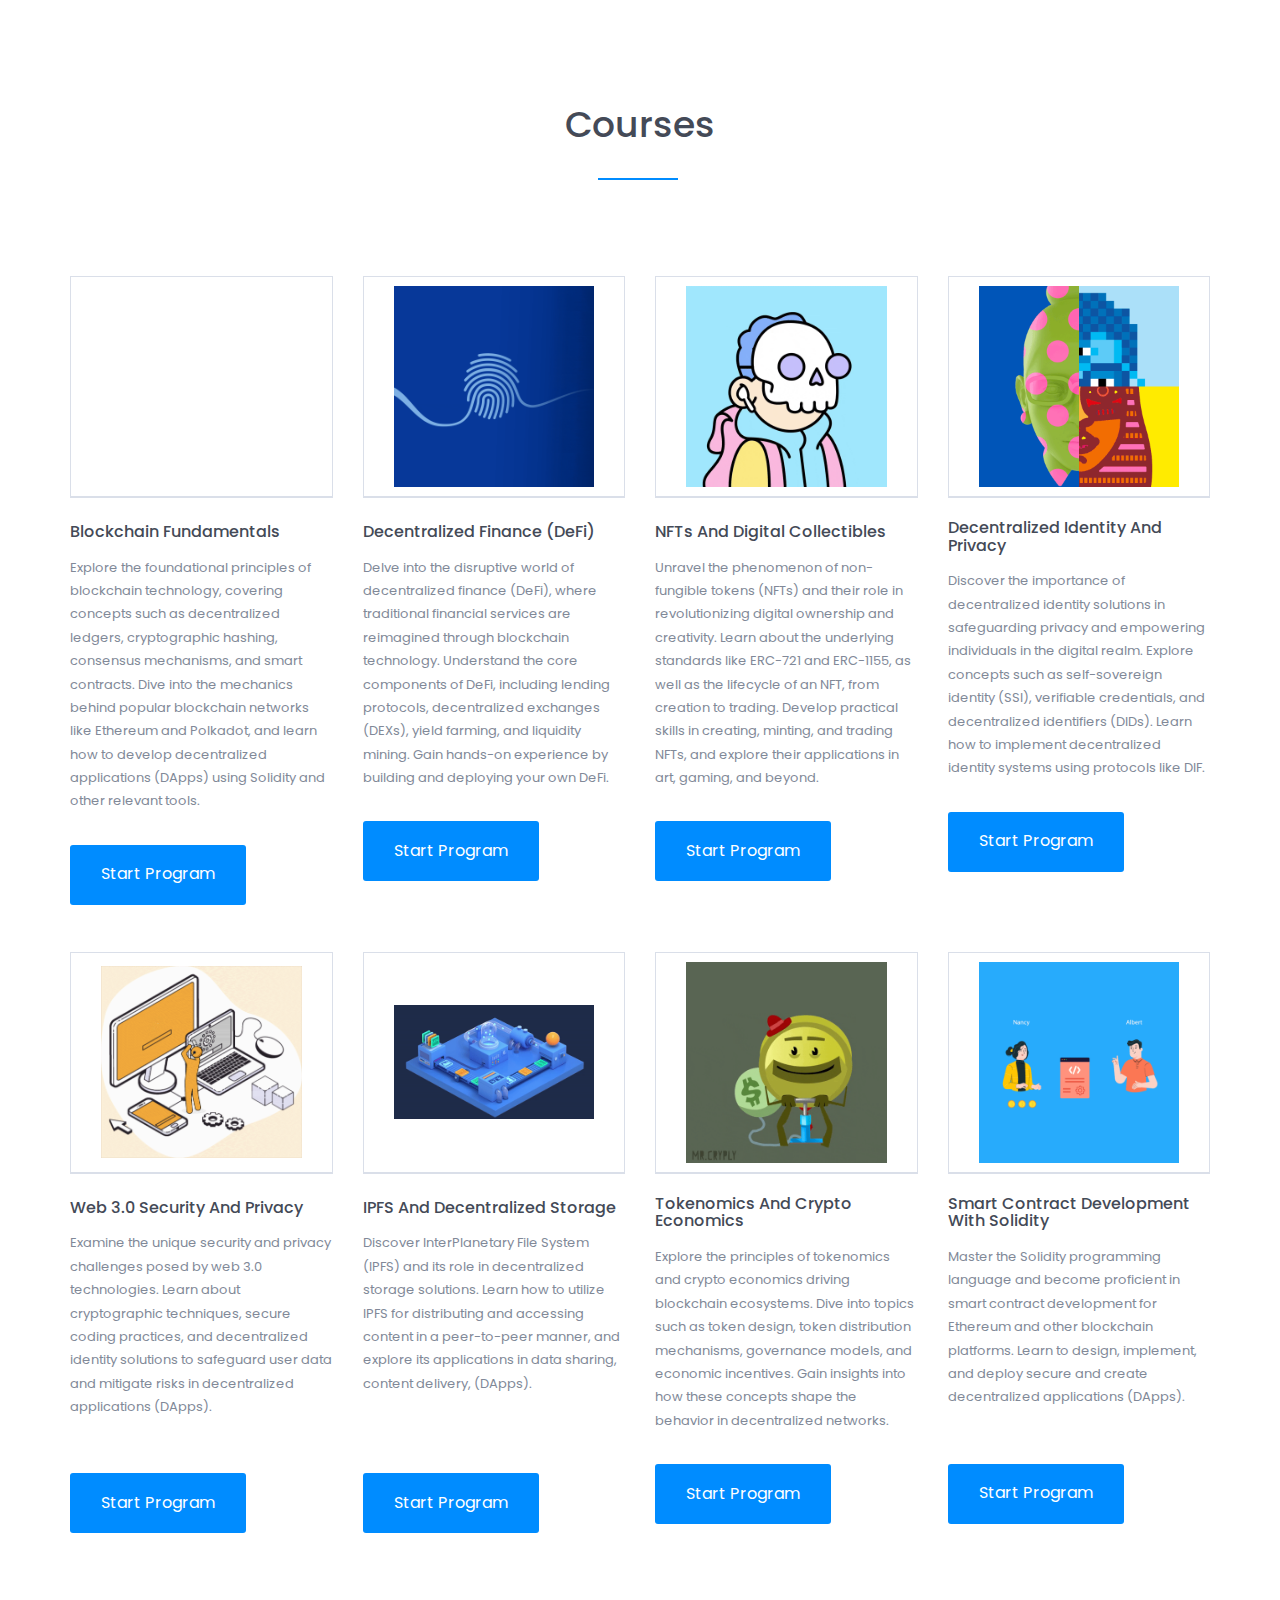
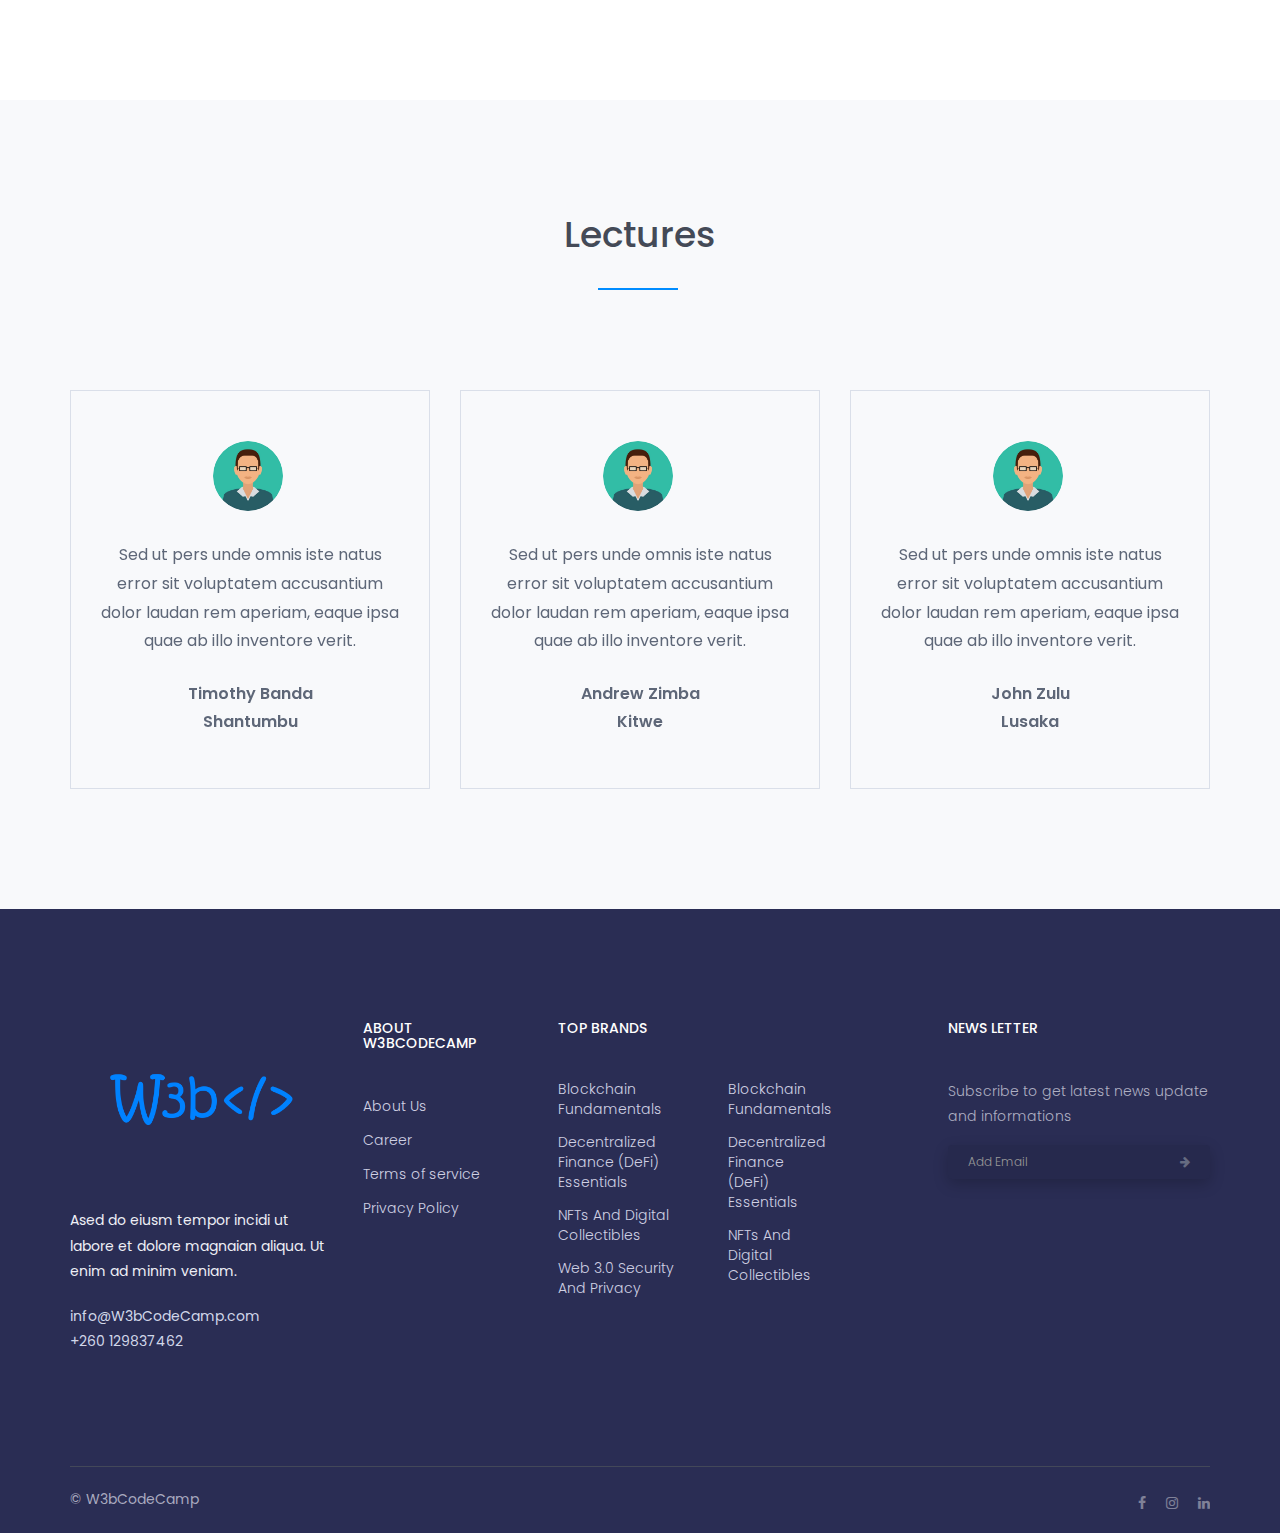
==== commit ef569037: "update" ====
--- a/index.html
+++ b/index.html
@@ -14,10 +14,10 @@
 		<link href="https://fonts.googleapis.com/css?family=Rufina:400,700" rel="stylesheet">
         
         <!-- title of site -->
-        <title>CarVilla</title>
+        <title>W3bCodeCamp</title>
 
         <!-- For favicon png -->
-		<link rel="shortcut icon" type="image/icon" href="assets/logo/favicon.png"/>
+		<link rel="shortcut icon" type="image/icon" href="images/Logo.png"/>
        
         <!--font-awesome.min.css-->
         <link rel="stylesheet" href="assets/css/font-awesome.min.css">
@@ -81,11 +81,11 @@
 				            <div class="collapse navbar-collapse menu-ui-design" id="navbar-menu">
 				                <ul class="nav navbar-nav navbar-right" data-in="fadeInDown" data-out="fadeOutUp">
 				                    <li class=" scroll active"><a href="#home">Home</a></li>
-				                    <li class=" scroll active"><a href="#">Profile</a></li>
+				                    <li><a href="#">Profile</a></li>
 									<li class="scroll"><a href="#about">About</a></li>
 				                    <li class="scroll"><a href="#courses">Courses</a></li>
 				                    <li class="scroll"><a href="#contact">Contact</a></li>
-				                    <li class="scroll"><a href="#">Logout</a></li>
+				                    <li><a href="signup.html">SignUp</a></li>
 				                </ul><!--/.nav -->
 				            </div><!-- /.navbar-collapse -->
 				        </div><!--/.container-->
@@ -200,6 +200,9 @@
 									<p>
 										Explore the foundational principles of blockchain technology, covering concepts such as decentralized ledgers, cryptographic hashing, consensus mechanisms, and smart contracts. Dive into the mechanics behind popular blockchain networks like Ethereum and Polkadot, and learn how to develop decentralized applications (DApps) using Solidity and other relevant tools.
 									</p>
+									<button class="welcome-btn new-cars-btn" onclick="window.location.href='#'">
+										Start Program
+									</button>
 								</div>
 							</div>
 						</div>
@@ -214,8 +217,11 @@
 									<h2><a href="#">Decentralized Finance (DeFi)</a></h2>
 									<!-- <h3>k2000</h3> -->
 									<p>
-										Delve into the disruptive world of decentralized finance (DeFi), where traditional financial services are reimagined through blockchain technology. Understand the core components of DeFi, including lending protocols, decentralized exchanges (DEXs), yield farming, and liquidity mining. Gain hands-on experience by building and deploying your own DeFi applications on Ethereum or other compatible platforms.
+										Delve into the disruptive world of decentralized finance (DeFi), where traditional financial services are reimagined through blockchain technology. Understand the core components of DeFi, including lending protocols, decentralized exchanges (DEXs), yield farming, and liquidity mining. Gain hands-on experience by building and deploying your own DeFi.
 									</p>
+									<button class="welcome-btn new-cars-btn" onclick="window.location.href='#'">
+										Start Program
+									</button>
 								</div>
 							</div>
 						</div>
@@ -233,6 +239,9 @@
 									<p>
 										Unravel the phenomenon of non-fungible tokens (NFTs) and their role in revolutionizing digital ownership and creativity. Learn about the underlying standards like ERC-721 and ERC-1155, as well as the lifecycle of an NFT, from creation to trading. Develop practical skills in creating, minting, and trading NFTs, and explore their applications in art, gaming, and beyond.
 									</p>
+									<button class="welcome-btn new-cars-btn" onclick="window.location.href='#'">
+										Start Program
+									</button>
 								</div>
 							</div>
 						</div>
@@ -248,8 +257,11 @@
 									<h2><a href="#">Decentralized Identity and Privacy</a></h2>
 									<!-- <h3>k900</h3> -->
 									<p>
-										Discover the importance of decentralized identity solutions in safeguarding privacy and empowering individuals in the digital realm. Explore concepts such as self-sovereign identity (SSI), verifiable credentials, and decentralized identifiers (DIDs). Learn how to implement decentralized identity systems using protocols like Decentralized Identity Foundation (DIF) standards and Hyperledger Indy, and explore use cases in authentication, access control, and data privacy.
+										Discover the importance of decentralized identity solutions in safeguarding privacy and empowering individuals in the digital realm. Explore concepts such as self-sovereign identity (SSI), verifiable credentials, and decentralized identifiers (DIDs). Learn how to implement decentralized identity systems using protocols like DIF.
 									</p>
+									<button class="welcome-btn new-cars-btn" onclick="window.location.href='#'">
+										Start Program
+									</button>
 								</div>
 							</div>
 						</div>
@@ -266,8 +278,11 @@
 									<h2><a href="#">Web 3.0 Security and Privacy</a></h2>
 									<!-- <h3>k2000</h3> -->
 									<p>
-										Examine the unique security and privacy challenges posed by web 3.0 technologies. Learn about cryptographic techniques, secure coding practices, and decentralized identity solutions to safeguard user data and mitigate risks in decentralized applications (DApps) and smart contracts.
-									</p>
+										Examine the unique security and privacy challenges posed by web 3.0 technologies. Learn about cryptographic techniques, secure coding practices, and decentralized identity solutions to safeguard user data and mitigate risks in decentralized applications (DApps).
+									</p><br>
+									<button class="welcome-btn new-cars-btn" onclick="window.location.href='#'">
+										Start Program
+									</button>
 								</div>
 							</div>
 						</div>
@@ -282,8 +297,11 @@
 									<h2><a href="#">IPFS and Decentralized Storage</a></h2>
 									<!-- <h3>k4800</h3> -->
 									<p>
-										Discover InterPlanetary File System (IPFS) and its role in decentralized storage solutions. Learn how to utilize IPFS for distributing and accessing content in a peer-to-peer manner, and explore its applications in data sharing, content delivery, and decentralized applications (DApps).
-									</p>
+										Discover InterPlanetary File System (IPFS) and its role in decentralized storage solutions. Learn how to utilize IPFS for distributing and accessing content in a peer-to-peer manner, and explore its applications in data sharing, content delivery, (DApps).<br><br>
+									</p><br>
+									<button class="welcome-btn new-cars-btn" onclick="window.location.href='#'">
+										Start Program
+									</button>
 								</div>
 							</div>
 						</div>
@@ -299,8 +317,11 @@
 									<h2><a href="#">Tokenomics and Crypto Economics</a></h2>
 									<!-- <h3>k4000</h3> -->
 									<p>
-										Explore the principles of tokenomics and crypto economics driving blockchain ecosystems. Dive into topics such as token design, token distribution mechanisms, governance models, and economic incentives. Gain insights into how these concepts shape the behavior of participants in decentralized networks.
+										Explore the principles of tokenomics and crypto economics driving blockchain ecosystems. Dive into topics such as token design, token distribution mechanisms, governance models, and economic incentives. Gain insights into how these concepts shape the behavior in decentralized networks.
 									</p>
+									<button class="welcome-btn new-cars-btn" onclick="window.location.href='#'">
+										Start Program
+									</button>
 								</div>
 							</div>
 						</div>
@@ -316,8 +337,11 @@
 									<h2><a href="#">Smart Contract Development with Solidity</a></h2>
 									<!-- <h3>k700</h3> -->
 									<p>
-										Master the Solidity programming language and become proficient in smart contract development for Ethereum and other blockchain platforms. Learn to design, implement, and deploy secure and efficient smart contracts to automate processes, execute agreements, and create decentralized applications (DApps).
-									</p>
+										Master the Solidity programming language and become proficient in smart contract development for Ethereum and other blockchain platforms. Learn to design, implement, and deploy secure and create decentralized applications (DApps).
+									</p><br>
+									<button class="welcome-btn new-cars-btn" onclick="window.location.href='#'">
+										Start Program
+									</button>
 								</div>
 							</div>
 						</div>
--- a/assets/css/style.css
+++ b/assets/css/style.css
@@ -94,7 +94,7 @@
     bottom: 0;
     left: 50%;
     margin-left: -42px;
-    background: #4e4ffa;
+    background: #008cff;
 }
 .section-header p{color: #444a57;text-transform: capitalize;margin-bottom:10px;}
 .section-header h2 span,.section-header p span{text-transform: lowercase;}
@@ -124,7 +124,7 @@
     padding: 45px 0px;
     text-transform:uppercase;
 }
-.navbar-header a.navbar-brand span{display: inline-block;color:#4e4ffa;text-transform:capitalize;}
+.navbar-header a.navbar-brand span{display: inline-block;color:#008cff;text-transform:capitalize;}
 
 .wrap-sticky nav.navbar.bootsnav.sticked .navbar-header a.navbar-brand,.wrap-sticky nav.navbar.bootsnav.sticked .navbar-header a.navbar-brand:hover,.wrap-sticky nav.navbar.bootsnav.sticked .navbar-header a.navbar-brand:focus {padding:30px 0px;}
 /*.navbar-brand*/
@@ -142,8 +142,8 @@
     transition: 0.3s linear;
 }
 nav.navbar.bootsnav ul.nav > li > a {padding: 48px 21px;}
-nav.navbar.bootsnav ul.nav > li > a:hover,nav.navbar.bootsnav ul.nav > li > a:focus{color:#4e4ffa;}
-nav.navbar.bootsnav ul.nav > li.active>a {color: #4e4ffa;}
+nav.navbar.bootsnav ul.nav > li > a:hover,nav.navbar.bootsnav ul.nav > li > a:focus{color:#008cff;}
+nav.navbar.bootsnav ul.nav > li.active>a {color: #008cff;}
 
 nav.navbar.bootsnav ul.nav > li.dropdown > a.dropdown-toggle:after {
     content: "";
@@ -164,7 +164,7 @@
     -webkit-box-shadow: inset 0 0 8px #000;
 }
 .menu-ui-design::-webkit-scrollbar-thumb {
-  background-color: #4e4ffa;
+  background-color: #008cff;
 }
 /*.menu-ui-design*/
 
@@ -172,11 +172,11 @@
 nav.navbar.bootsnav .navbar-toggle {
     position: relative;
     background-color: transparent;
-    border: 1px solid #4e4ffa;
+    border: 1px solid #008cff;
     padding: 10px;
     top: 0;
 }
-nav.navbar.bootsnav .navbar-toggle i{color: #4e4ffa;}
+nav.navbar.bootsnav .navbar-toggle i{color: #008cff;}
 /*.navbar-toggle */
 
 /*-------------------------------------
@@ -221,7 +221,7 @@
     display: inline-block;
     width: 230px;
     height: 60px;
-    background: #4e4ffa;
+    background: #008cff;
     color: #fff;
     border-radius: 3px;
     margin-top: 55px;
@@ -345,7 +345,7 @@
 
 .single-service-item:hover h2 a,.single-service-item:hover p{color: #fff;}
 .single-service-item:hover  p:before {background: #fff;}
-.single-service-item:hover{box-shadow: 0 12px 30px 0px rgba(0,1,193,.2);background: #4e4ffa;border: 1px solid #4e4ffa;}
+.single-service-item:hover{box-shadow: 0 12px 30px 0px rgba(0,1,193,.2);background: #008cff;border: 1px solid #008cff;}
 
 
 /*-------------------------------------
@@ -475,8 +475,8 @@
 /*testimonial-description*/
 .single-testimonial-box:hover h2 a,.single-testimonial-box:hover h4, .single-testimonial-box:hover p{color: #fff;}
 .single-testimonial-box:hover{
-    background: #4e4ffa;
-    border: 1px solid #4e4ffa;
+    background: #008cff;
+    border: 1px solid #008cff;
     box-shadow: 0 12px 30px 0px rgba(0,1,193,.2);
 }
 
@@ -655,8 +655,8 @@
     font-size: 20px;
     cursor: pointer;
     color: #fff;
-    background:#4e4ffa;
-	border:1px solid #4e4ffa;
+    background:#008cff;
+	border:1px solid #008cff;
 	border-radius:50%;
 	-webkit-transition: .5s; 
 	-moz-transition:.5s; 
@@ -667,8 +667,8 @@
 }
 #scroll-Top  .return-to-top:hover {
     background:#fff;
-    color: #4e4ffa;
-	border:1px solid #4e4ffa;
+    color: #008cff;
+	border:1px solid #008cff;
 }
 
 #scroll-Top  .return-to-top i{
